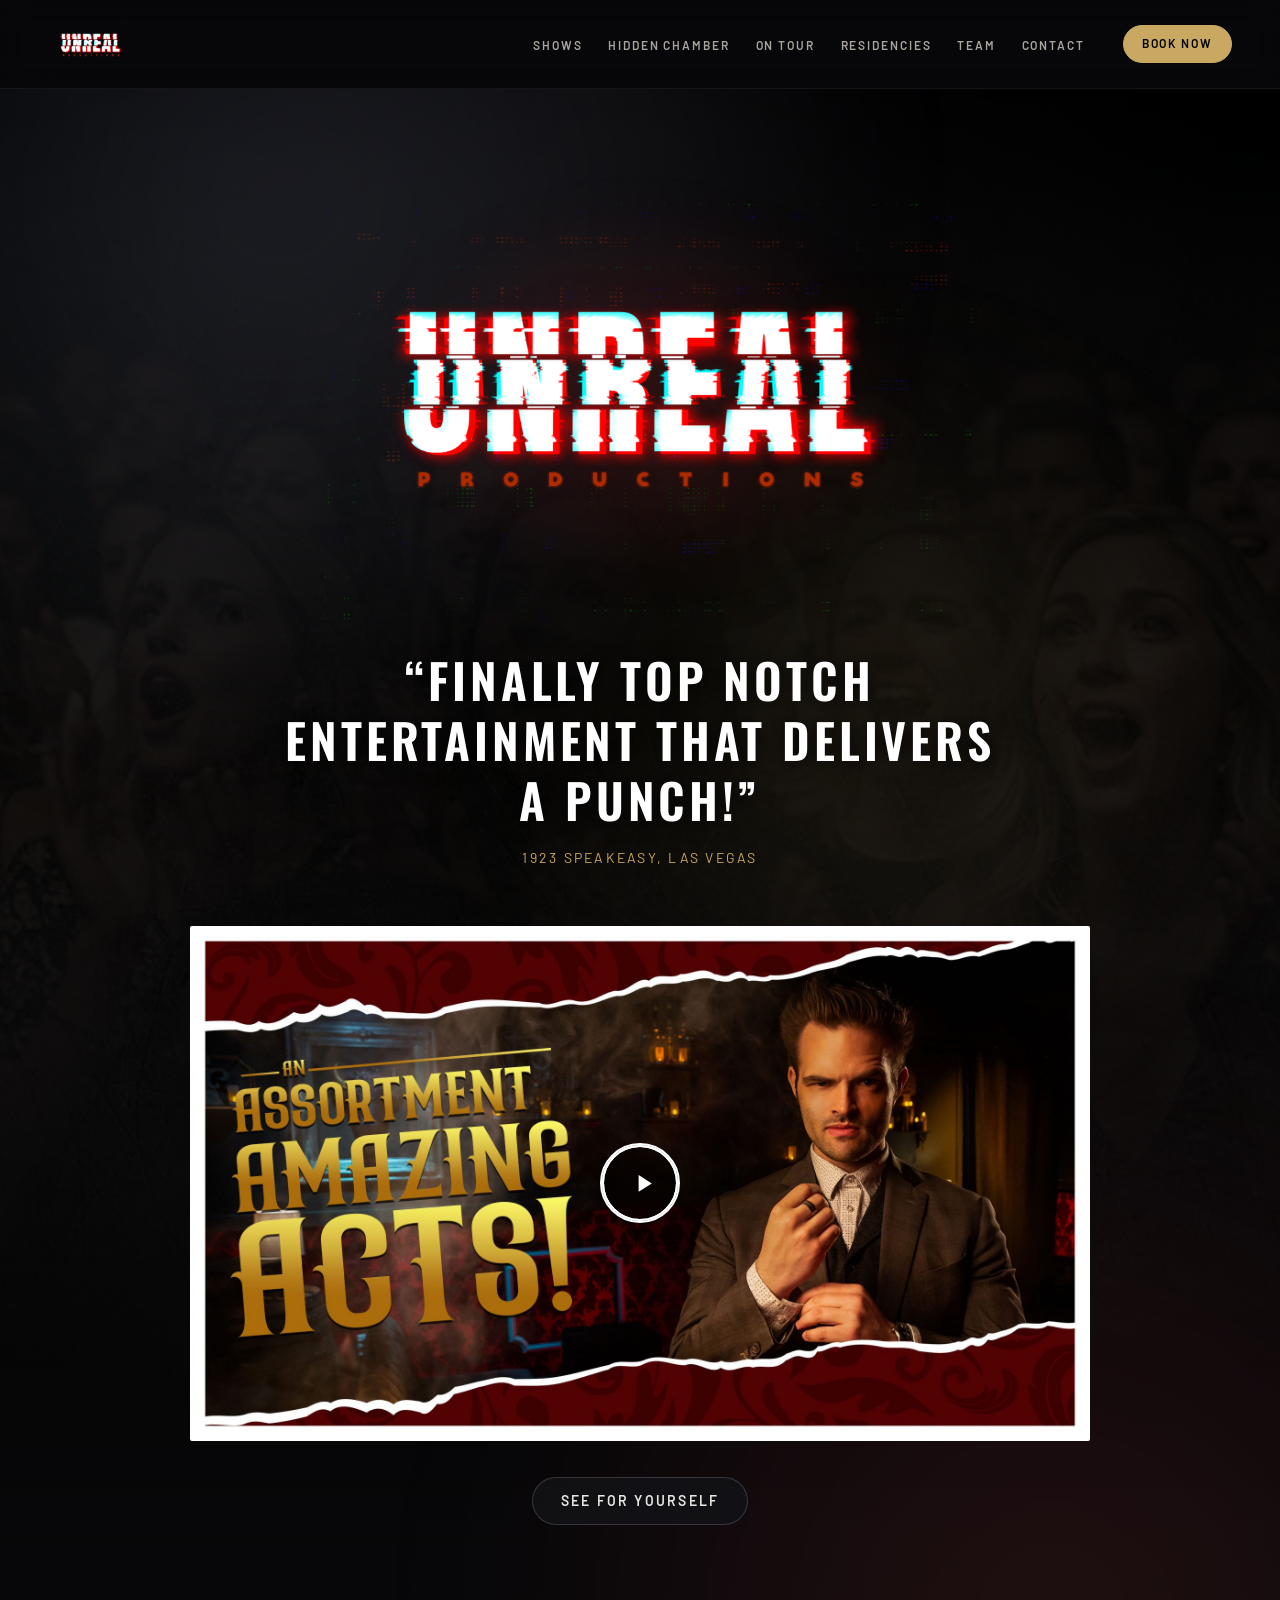
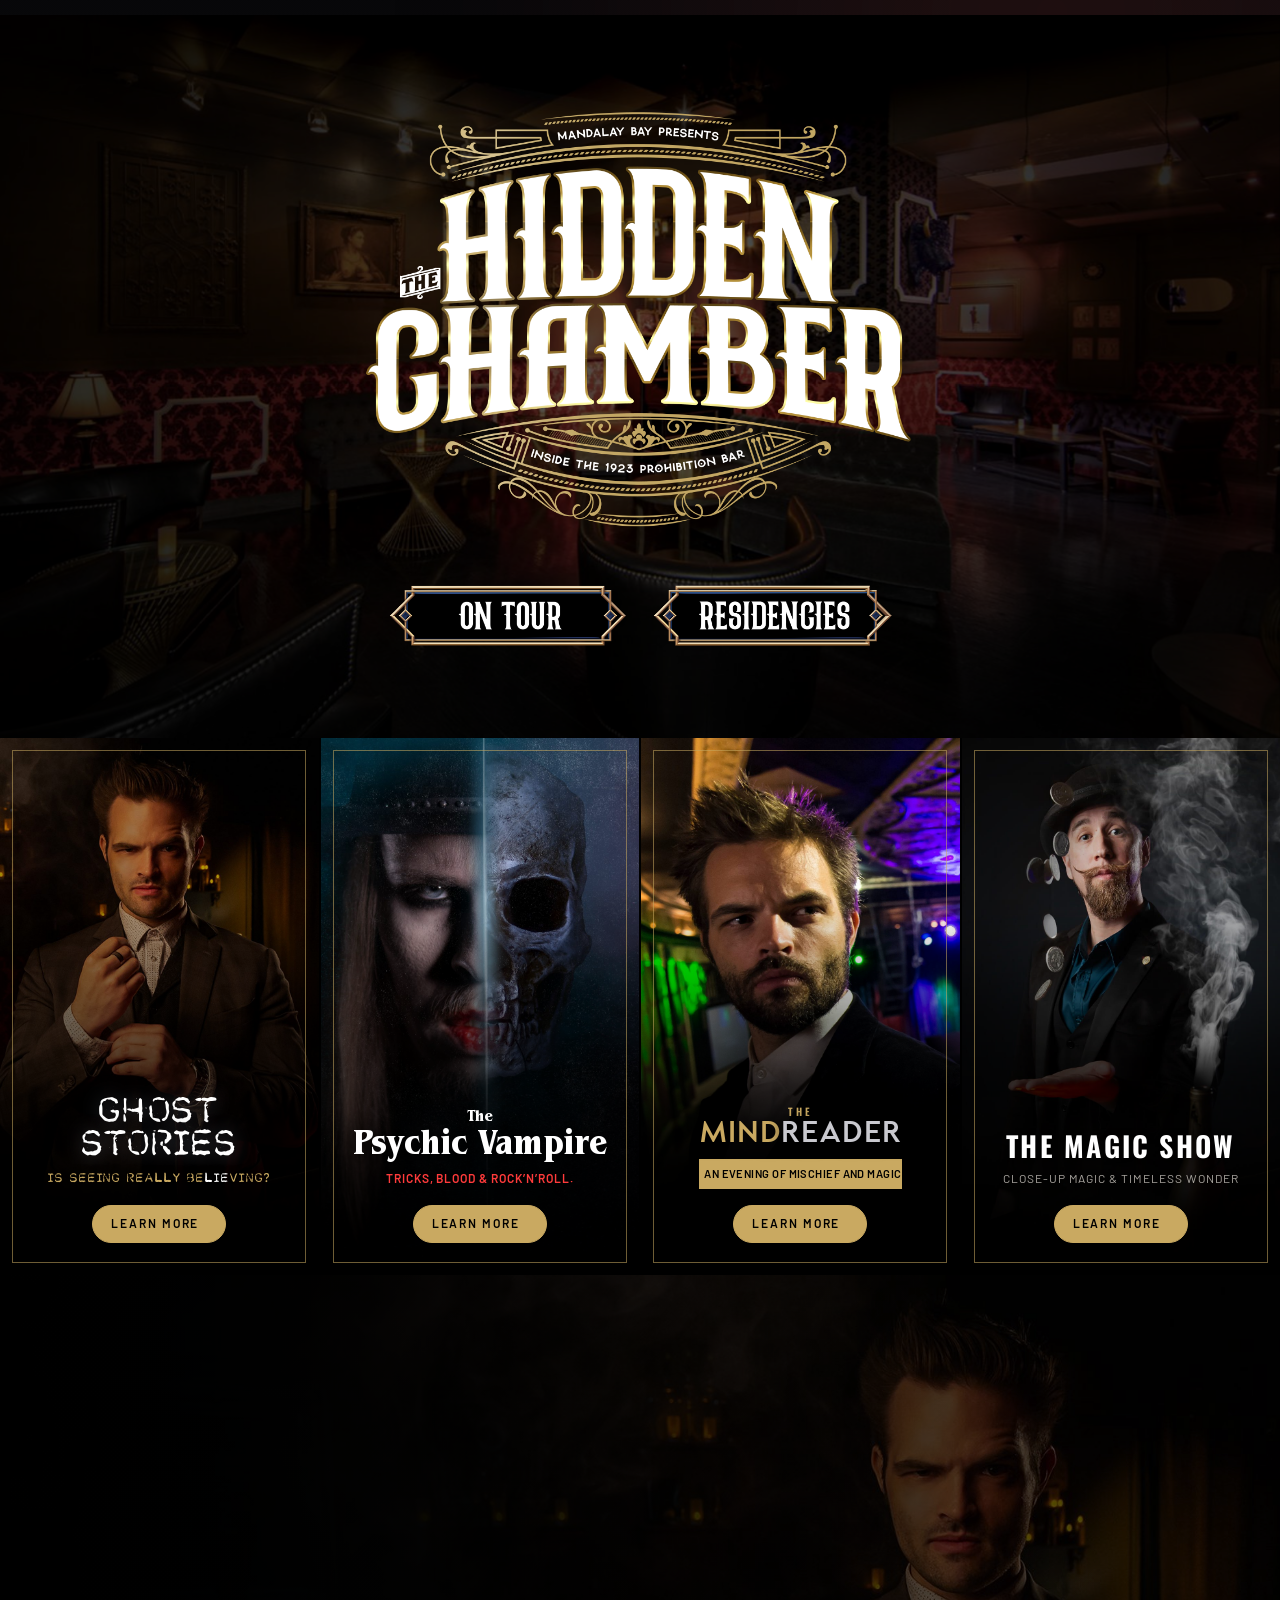
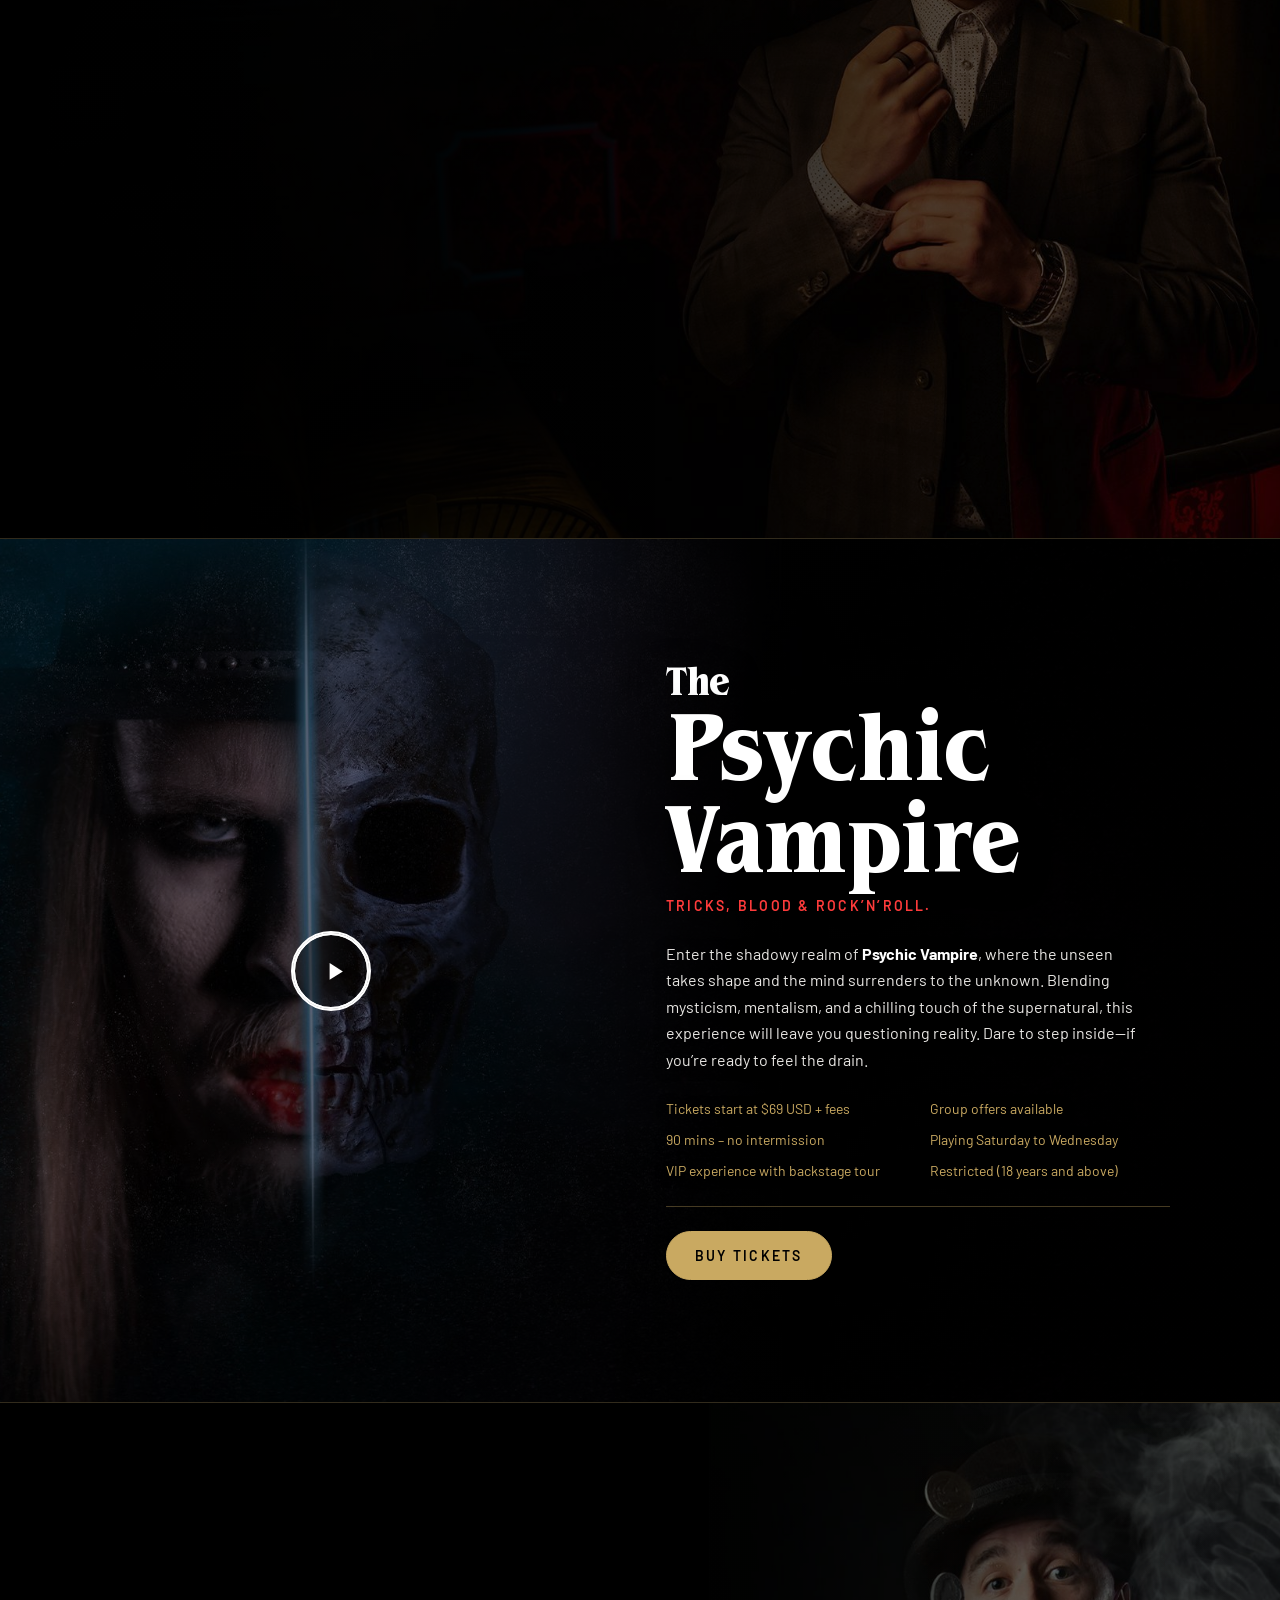
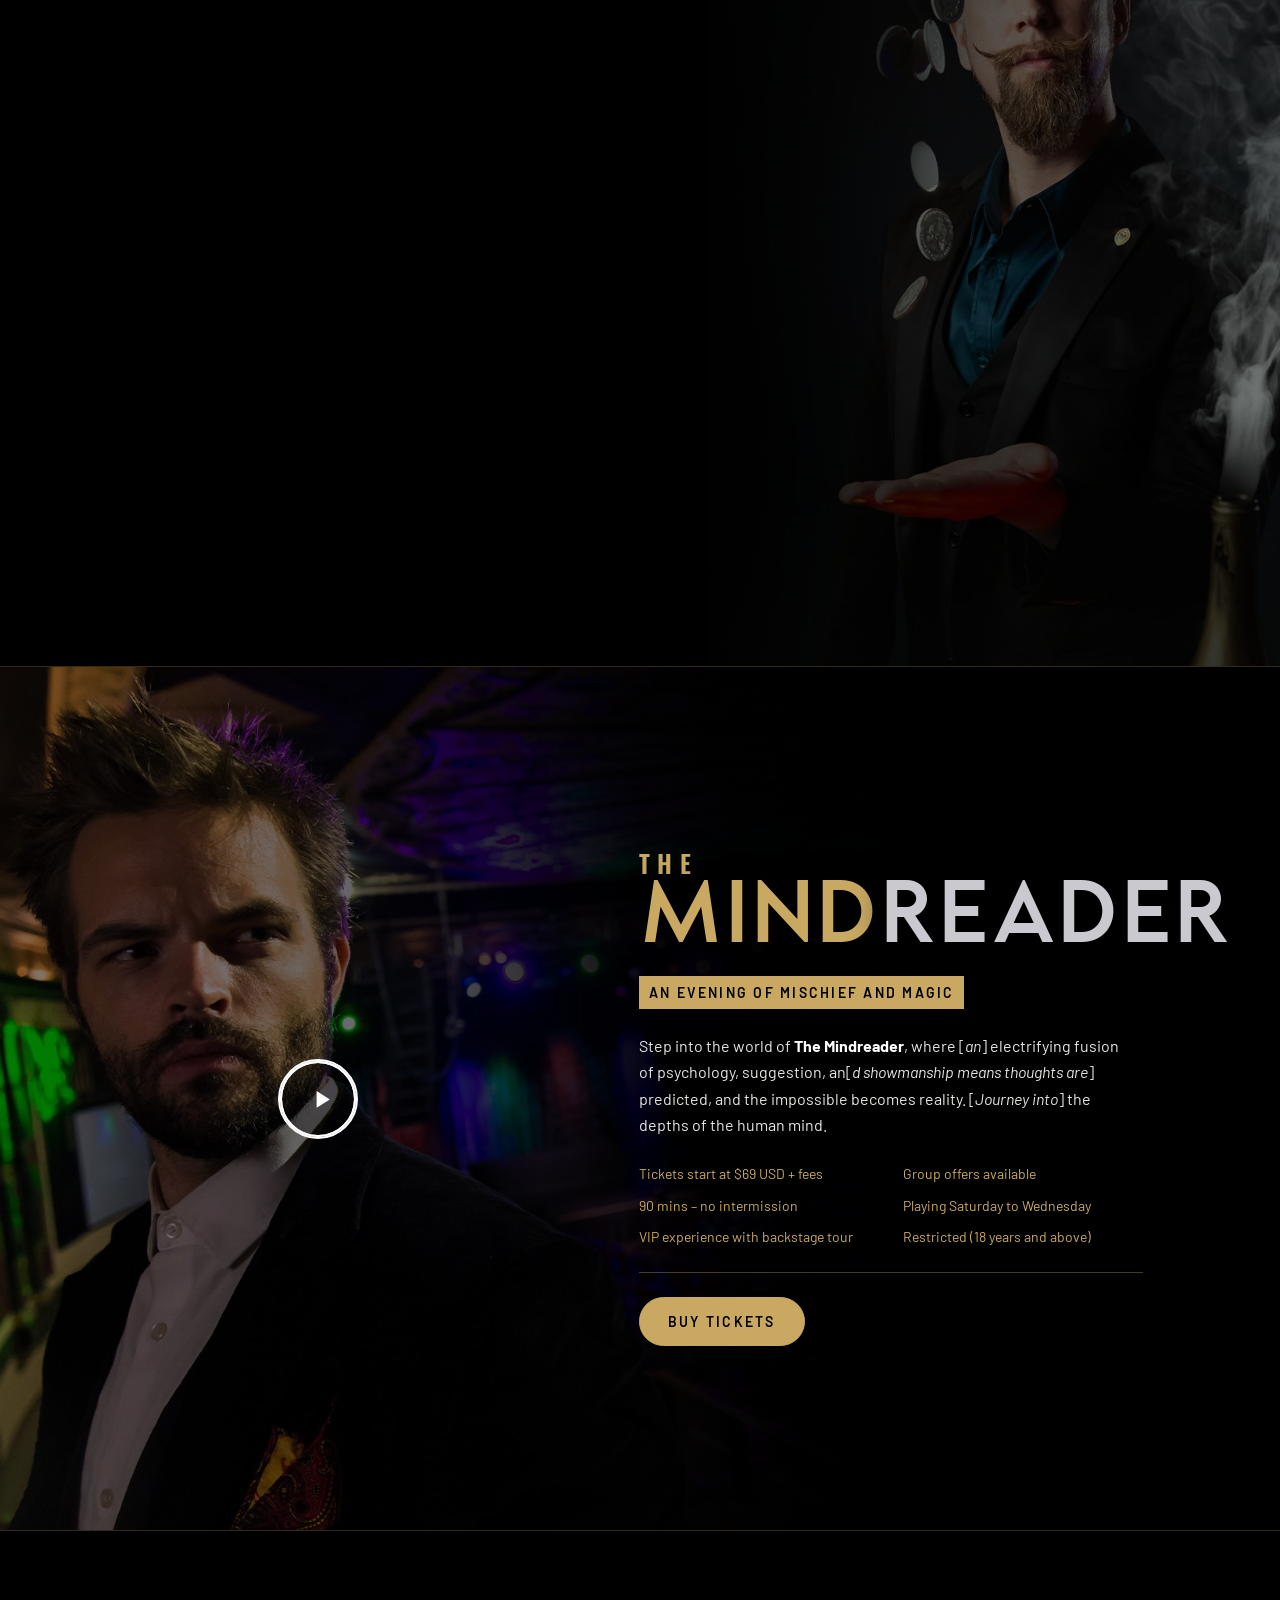
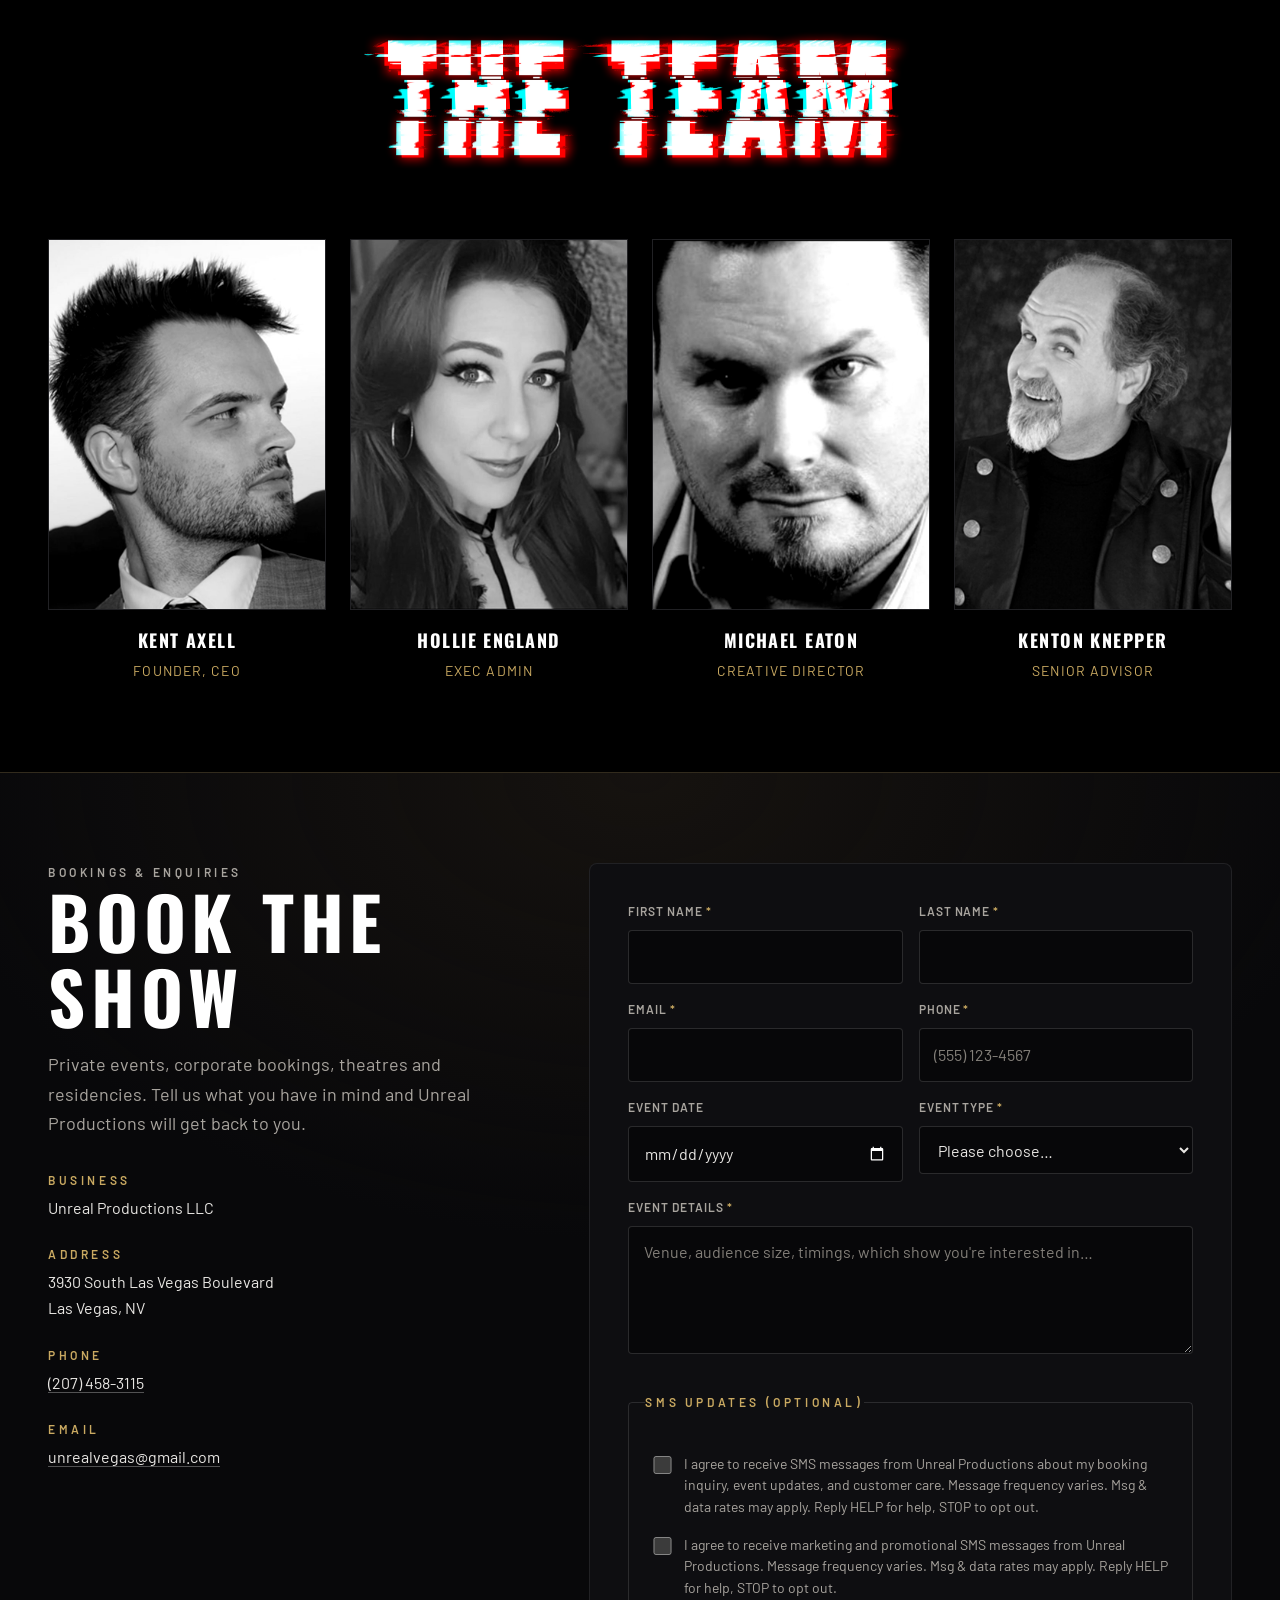
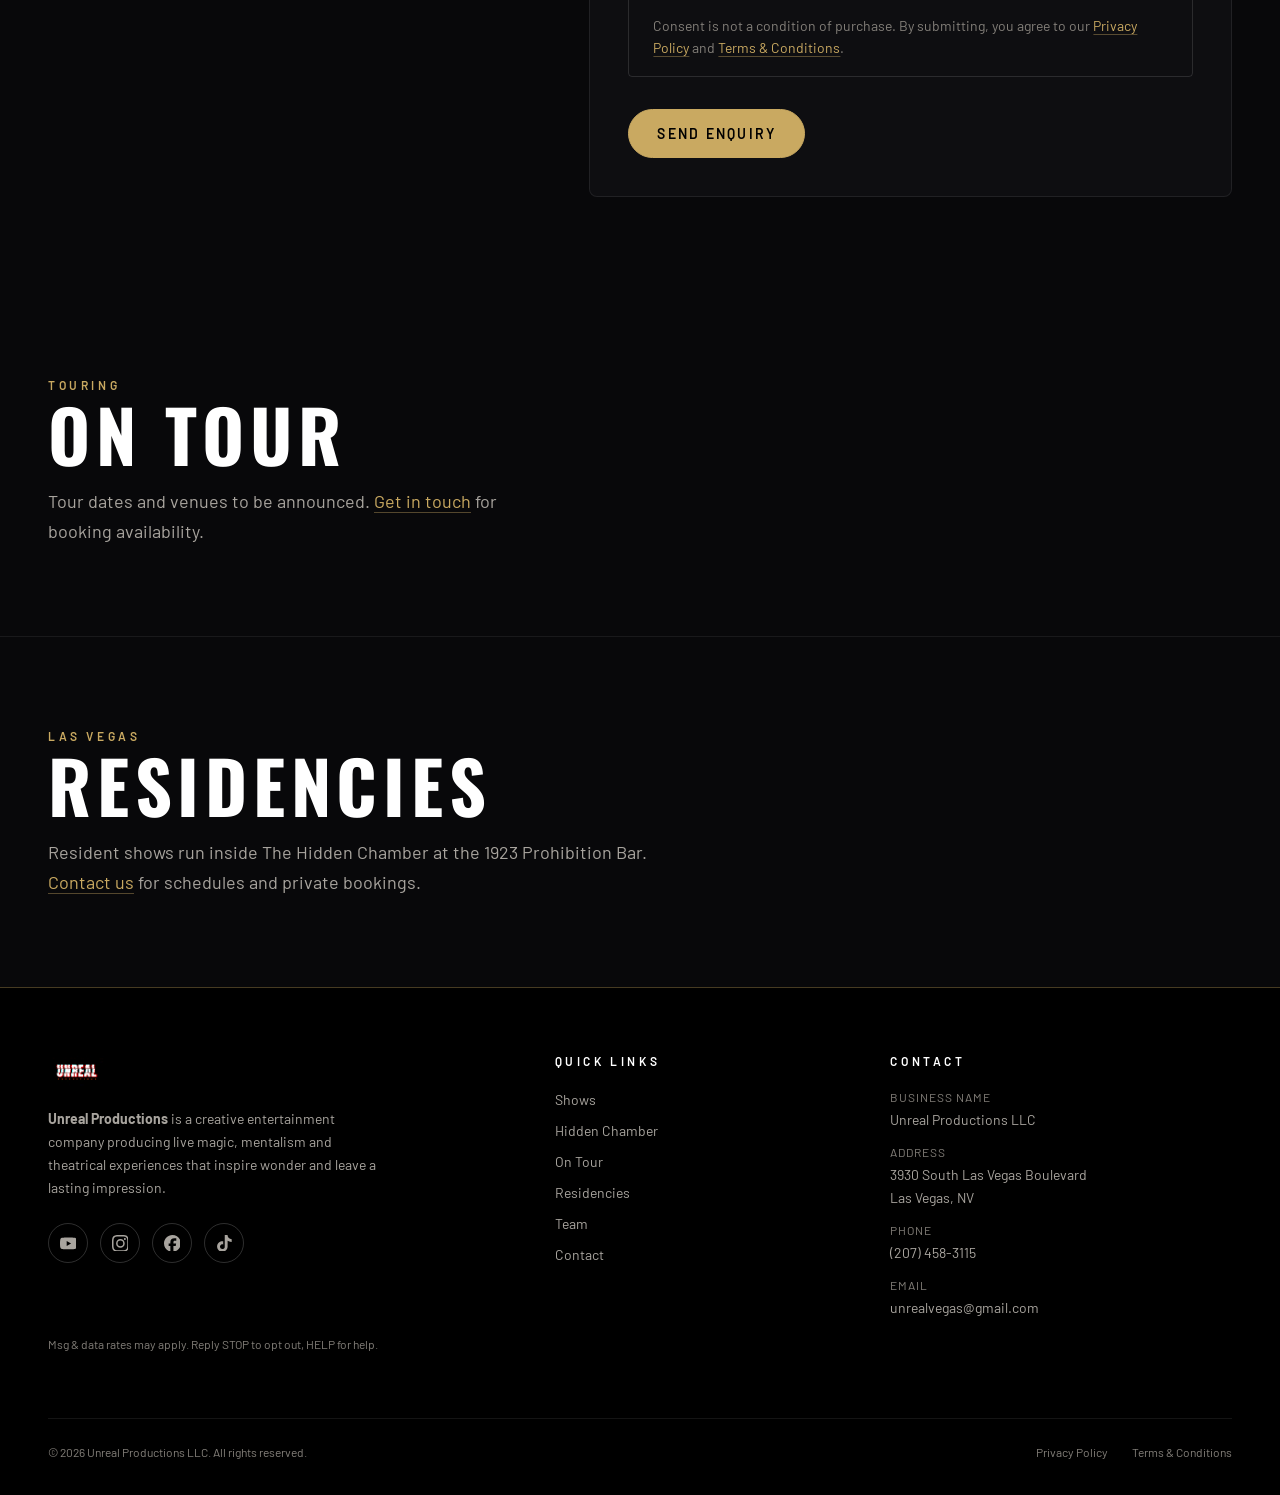
==== index.html @ 1e64fc1f "Unreal Productions website Static site (semantic HTML, CSS, vanilla JS) with a Netlify function that" ====
<!DOCTYPE html>
<html lang="en" class="js-reveal">
<head>
<meta charset="utf-8">
<meta name="viewport" content="width=device-width, initial-scale=1">

<title>Unreal Productions</title>
<meta name="description" content="Unreal Productions presents Ghost Stories, The Psychic Vampire, The Mindreader and The Magic Show — live inside The Hidden Chamber at the 1923 Prohibition Bar, Las Vegas.">
<link rel="canonical" href="https://www.unrealproductions.co/">

<!-- Open Graph / social -->
<meta property="og:type" content="website">
<meta property="og:site_name" content="Unreal Productions">
<meta property="og:title" content="Unreal Productions">
<meta property="og:description" content="We produce live magic and mentalism experiences that audiences remember. Explore our shows, our performers, and how to book.">
<meta property="og:image" content="https://www.unrealproductions.co/assets/images/og-card.jpg">
<meta property="og:image:type" content="image/jpeg">
<meta property="og:image:width" content="1200">
<meta property="og:image:height" content="630">
<meta property="og:image:alt" content="Unreal Productions circular logo">
<meta property="og:url" content="https://www.unrealproductions.co/">
<meta name="twitter:card" content="summary_large_image">
<meta name="twitter:title" content="Unreal Productions">
<meta name="twitter:description" content="We produce live magic and mentalism experiences that audiences remember. Explore our shows, our performers, and how to book.">
<meta name="twitter:image" content="https://www.unrealproductions.co/assets/images/og-card.jpg">
<meta name="twitter:image:alt" content="Unreal Productions circular logo">

<meta name="theme-color" content="#08080a">

<link rel="icon" href="assets/images/favicon.ico" sizes="any">
<link rel="icon" href="assets/images/favicon-32.png" type="image/png" sizes="32x32">
<link rel="icon" href="assets/images/favicon-192.png" type="image/png" sizes="192x192">
<link rel="apple-touch-icon" href="assets/images/apple-touch-icon.png">

<!-- Fonts -->
<link rel="preconnect" href="https://fonts.googleapis.com">
<link rel="preconnect" href="https://fonts.gstatic.com" crossorigin>
<link rel="stylesheet" href="https://fonts.googleapis.com/css2?family=Oswald:wght@400;500;600;700&family=Playfair+Display:ital,wght@0,400;0,700;0,900;1,400&family=Barlow:wght@400;500;600&display=swap">

<link rel="preload" href="assets/fonts/enigma.woff2" as="font" type="font/woff2" crossorigin>
<link rel="preload" href="assets/fonts/benguiat-bold-condensed.woff2" as="font" type="font/woff2" crossorigin>
<link rel="preload" href="assets/fonts/cloudsters.woff2" as="font" type="font/woff2" crossorigin>

<link rel="stylesheet" href="css/tokens.css">
<link rel="stylesheet" href="css/base.css">
<link rel="stylesheet" href="css/layout.css">
<link rel="stylesheet" href="css/animations.css">

<!-- Local business structured data. Keep in sync with js/config.js. -->
<script type="application/ld+json">
{
  "@context": "https://schema.org",
  "@type": "EntertainmentBusiness",
  "name": "Unreal Productions",
  "legalName": "Unreal Productions LLC",
  "url": "https://www.unrealproductions.co/",
  "telephone": "+12074583115",
  "email": "unrealvegas@gmail.com",
  "address": {
    "@type": "PostalAddress",
    "streetAddress": "3930 South Las Vegas Boulevard",
    "addressLocality": "Las Vegas",
    "addressRegion": "NV",
    "addressCountry": "US"
  }
}
</script>
</head>

<body>
<a class="skip-link" href="#main">Skip to content</a>

<!-- ======================================================================
     Header
     ====================================================================== -->
<header class="site-header" id="top">
  <div class="container site-header__inner">
    <a class="site-header__brand" href="#top" aria-label="Unreal Productions — home">
      <img src="assets/images/unreal-logo.png"
           alt="Unreal Productions"
           width="2000" height="1333" fetchpriority="high">
    </a>

    <nav class="nav" id="primary-nav" aria-label="Primary">
      <ul class="nav__list">
        <li><a class="nav__link" href="#shows">Shows</a></li>
        <li><a class="nav__link" href="#hidden-chamber">Hidden Chamber</a></li>
        <li><a class="nav__link" href="#on-tour">On Tour</a></li>
        <li><a class="nav__link" href="#residencies">Residencies</a></li>
        <li><a class="nav__link" href="#team">Team</a></li>
        <li><a class="nav__link" href="#contact">Contact</a></li>
        <li class="nav__cta"><a class="btn btn--gold btn--sm" href="#contact">Book Now</a></li>
      </ul>
    </nav>

    <button class="nav-toggle" type="button"
            aria-expanded="false" aria-controls="primary-nav"
            aria-label="Open menu">
      <span class="nav-toggle__bar" aria-hidden="true"></span>
      <span class="nav-toggle__bar" aria-hidden="true"></span>
      <span class="nav-toggle__bar" aria-hidden="true"></span>
    </button>
  </div>
</header>

<main id="main">

  <!-- ====================================================================
       1. Hero
       ==================================================================== -->
  <section class="hero" aria-labelledby="hero-title">
    <img class="hero__bg parallax" data-parallax="0.18"
         src="assets/images/hero-bg.jpg" alt=""
         width="1920" height="1080" fetchpriority="high">

    <!-- Drifting smoke. Decorative; removed under prefers-reduced-motion. -->
    <div class="smoke" aria-hidden="true">
      <span class="smoke__layer smoke__layer--1"></span>
      <span class="smoke__layer smoke__layer--2"></span>
      <span class="smoke__layer smoke__layer--3"></span>
    </div>

    <div class="container hero__inner">
      <h1 id="hero-title" class="hero__logo-wrap">
        <span class="hero__logo-glow" aria-hidden="true"></span>
        <img class="hero__logo"
             src="assets/images/unreal-logo.png"
             alt="Unreal Productions"
             width="2000" height="1333" fetchpriority="high">
      </h1>

      <p class="hero__tagline">&ldquo;Finally top notch entertainment that delivers a punch!&rdquo;</p>
      <p class="hero__subline">1923 Speakeasy, Las Vegas</p>

      <div class="hero__media">
        <div class="torn-frame">
          <div class="torn-frame__inner">
            <img src="assets/images/hero-video-thumbnail.jpg"
                 alt="An assortment of amazing acts — show reel"
                 width="1920" height="1080" loading="lazy" decoding="async">
            <button class="play-btn play-btn--overlay" type="button"
                    data-video="TODO_YOUTUBE_ID"
                    data-video-title="Unreal Productions — An Assortment of Amazing Acts">
              <span class="play-btn__ring" aria-hidden="true"></span>
              <span class="play-btn__ring play-btn__ring--delay" aria-hidden="true"></span>
              <svg viewBox="0 0 24 24" aria-hidden="true"><path d="M8 5v14l11-7z"/></svg>
              <span class="sr-only">Play the show reel: An Assortment of Amazing Acts</span>
            </button>
          </div>
        </div>
      </div>

      <div class="hero__cta">
        <a class="btn btn--ghost" href="#shows">See For Yourself</a>
      </div>
    </div>
  </section>

  <!-- ====================================================================
       2. The Hidden Chamber
       ==================================================================== -->
  <section class="chamber" id="hidden-chamber" aria-labelledby="chamber-title">
    <img class="chamber__bg parallax" data-parallax="0.12"
         src="assets/images/hidden-chamber-venue.jpg" alt=""
         width="1920" height="1080" loading="lazy" decoding="async">

    <div class="container chamber__inner">
      <h2 id="chamber-title" class="chamber__logo-wrap" data-reveal="scale">
        <img class="chamber__logo"
             src="assets/images/hidden-chamber-logo.png"
             alt="Mandalay Bay presents The Hidden Chamber — inside the 1923 Prohibition Bar"
             width="996" height="768" loading="lazy" decoding="async">
        <span class="chamber__shine" aria-hidden="true"><span class="chamber__shine-band"></span></span>
      </h2>

      <div class="chamber__actions" data-reveal>
        <a class="deco-btn" href="#on-tour">
          <img src="assets/images/btn-on-tour.png" alt="On Tour"
               width="900" height="241" loading="lazy" decoding="async">
        </a>
        <a class="deco-btn" href="#residencies">
          <img src="assets/images/btn-residencies.png" alt="Residencies"
               width="900" height="241" loading="lazy" decoding="async">
        </a>
      </div>
    </div>
  </section>

  <!-- ====================================================================
       3. Show grid
       ==================================================================== -->
  <section id="shows" aria-labelledby="shows-title">
    <h2 id="shows-title" class="sr-only">Our shows</h2>

    <!-- Cards loop leftward forever. main.js clones the row into a second
         aria-hidden copy and adds .is-looping, so the seam is invisible.
         Without JS the row simply stays put and scrolls horizontally. -->
    <div class="show-marquee">
      <div class="show-marquee__track" id="show-track">

      <article class="show-card">
        <span class="show-card__frame" aria-hidden="true"></span>
        <span class="show-card__shine" aria-hidden="true"></span>
        <img class="show-card__img" src="assets/images/ghost-stories-card.jpg"
             alt="Performer in a dimly lit speakeasy — Ghost Stories"
             width="1080" height="1652" loading="lazy" decoding="async">
        <h3 class="show-card__title show-card__title--ghost">
          <span>Ghost</span><span>Stories</span>
        </h3>
        <p class="show-card__sub show-card__sub--enigma">Is seeing really be<span class="lie">lie</span>ving?</p>
        <a class="btn btn--gold btn--sm show-card__cta" href="#ghost-stories">
          Learn More<span class="sr-only"> about Ghost Stories</span>
        </a>
      </article>

      <article class="show-card">
        <span class="show-card__frame" aria-hidden="true"></span>
        <span class="show-card__shine" aria-hidden="true"></span>
        <img class="show-card__img" src="assets/images/psychic-vampire-card.jpg"
             alt="Half-face, half-skull portrait — The Psychic Vampire"
             width="1100" height="1570" loading="lazy" decoding="async">
        <h3 class="show-card__title show-card__title--vampire">
          <span class="sm">The</span>Psychic Vampire
        </h3>
        <p class="show-card__sub show-card__sub--red">Tricks, blood &amp; rock&rsquo;n&rsquo;roll.</p>
        <a class="btn btn--gold btn--sm show-card__cta" href="#psychic-vampire">
          Learn More<span class="sr-only"> about The Psychic Vampire</span>
        </a>
      </article>

      <article class="show-card">
        <span class="show-card__frame" aria-hidden="true"></span>
        <span class="show-card__shine" aria-hidden="true"></span>
        <img class="show-card__img" src="assets/images/mindreader-card.jpg"
             alt="Performer under neon stage lighting — The Mindreader"
             width="1100" height="1570" loading="lazy" decoding="async">
        <!-- Title and bar share a shrink-to-fit wrapper so the gold bar can
             be exactly as wide as the title above it. -->
        <div class="show-card__titleblock">
          <h3 class="show-card__title show-card__title--mind">
            <span class="show-card__title-the">The</span><span
            class="mind-a">Mind</span><span class="mind-b">Reader</span>
          </h3>
          <p class="show-card__sub show-card__sub--bar">An evening of mischief and magic</p>
        </div>
        <a class="btn btn--gold btn--sm show-card__cta" href="#mindreader">
          Learn More<span class="sr-only"> about The Mindreader</span>
        </a>
      </article>

      <article class="show-card">
        <span class="show-card__frame" aria-hidden="true"></span>
        <span class="show-card__shine" aria-hidden="true"></span>
        <img class="show-card__img" src="assets/images/magic-show-card.jpg"
             alt="Magician with floating coins and smoke — The Magic Show"
             width="1080" height="1652" loading="lazy" decoding="async">
        <h3 class="show-card__title show-card__title--magic">The Magic Show</h3>
        <p class="show-card__sub"><!-- TODO: replace copy -->Close-up magic &amp; timeless wonder</p>
        <a class="btn btn--gold btn--sm show-card__cta" href="#magic-show">
          Learn More<span class="sr-only"> about The Magic Show</span>
        </a>
      </article>

      </div>
    </div>
  </section>

  <!-- ====================================================================
       4a. Ghost Stories
       ==================================================================== -->
  <section class="feature" id="ghost-stories"
           style="--tint: var(--tint-ghost)" aria-labelledby="ghost-title">
    <picture>
      <!-- Mobile gets the portrait carousel image; the landscape
           section background crops the performer badly at phone width. -->
      <source media="(max-width: 860px)"
              srcset="assets/images/ghost-stories-card.jpg"
              width="1080" height="1652">
      <img class="feature__bg"
           src="assets/images/ghost-stories-bg.jpg" alt=""
           width="1920" height="1080" loading="lazy" decoding="async">
    </picture>

    <div class="container feature__grid">
      <div class="feature__body" data-reveal="left">
        <h2 id="ghost-title" class="feature__title feature__title--ghost">Ghost Stories</h2>
        <p class="feature__sub feature__sub--enigma">Is seeing really be<span class="lie">lie</span>ving?</p>

        <p class="feature__text">
          Dive into the chilling depths of <strong>Ghost Stories</strong>, where shadows loom
          and spirits stir. Within the eerie ambiance of the 1923 Prohibition Bar, witness a
          spine-tingling fusion of dark tales, spectral illusions, and unearthly wonders.
          It&rsquo;s more than a show; it&rsquo;s a descent into the supernatural.
        </p>

        <!-- TODO: review — pricing, running time and schedule read from the
             reference screenshot. Confirm before publishing. -->
        <ul class="feature__details">
          <li>Tickets start at $69 USD + fees</li>
          <li>90 mins &ndash; no intermission</li>
          <li>VIP experience with backstage tour</li>
          <li>Group offers available</li>
          <li>Playing Saturday to Wednesday</li>
          <li>Restricted (18 years and above)</li>
        </ul>

        <div class="feature__cta feature__cta--end">
          <a class="btn btn--gold" href="#contact">Buy Tickets<span class="sr-only"> for Ghost Stories</span></a>
        </div>
      </div>

      <div class="feature__media" data-reveal="right">
        <button class="play-btn" type="button"
                data-video="TODO_YOUTUBE_ID"
                data-video-title="Ghost Stories — trailer">
          <span class="play-btn__ring" aria-hidden="true"></span>
          <span class="play-btn__ring play-btn__ring--delay" aria-hidden="true"></span>
          <svg viewBox="0 0 24 24" aria-hidden="true"><path d="M8 5v14l11-7z"/></svg>
          <span class="sr-only">Play the Ghost Stories trailer</span>
        </button>
      </div>
    </div>
  </section>

  <!-- ====================================================================
       4b. The Psychic Vampire
       ==================================================================== -->
  <section class="feature feature--right" id="psychic-vampire"
           style="--tint: var(--tint-vampire)" aria-labelledby="vampire-title">
    <picture>
      <!-- Mobile gets the portrait carousel image; the landscape
           section background crops the performer badly at phone width. -->
      <source media="(max-width: 860px)"
              srcset="assets/images/psychic-vampire-card.jpg"
              width="1100" height="1570">
      <img class="feature__bg"
           src="assets/images/psychic-vampire-bg.jpg" alt=""
           width="1920" height="1105" loading="lazy" decoding="async">
    </picture>

    <div class="container feature__grid">
      <div class="feature__body" data-reveal="right">
        <h2 id="vampire-title" class="feature__title feature__title--vampire">
          <span class="sm">The</span>Psychic Vampire
        </h2>
        <p class="feature__sub feature__sub--red">Tricks, blood &amp; rock&rsquo;n&rsquo;roll.</p>

        <p class="feature__text">
          Enter the shadowy realm of <strong>Psychic Vampire</strong>, where the unseen takes
          shape and the mind surrenders to the unknown. Blending mysticism, mentalism, and a
          chilling touch of the supernatural, this experience will leave you questioning
          reality. Dare to step inside&mdash;if you&rsquo;re ready to feel the drain.
        </p>

        <!-- TODO: review -->
        <ul class="feature__details">
          <li>Tickets start at $69 USD + fees</li>
          <li>90 mins &ndash; no intermission</li>
          <li>VIP experience with backstage tour</li>
          <li>Group offers available</li>
          <li>Playing Saturday to Wednesday</li>
          <li>Restricted (18 years and above)</li>
        </ul>

        <div class="feature__cta">
          <a class="btn btn--gold" href="#contact">Buy Tickets<span class="sr-only"> for The Psychic Vampire</span></a>
        </div>
      </div>

      <div class="feature__media" data-reveal="left">
        <button class="play-btn" type="button"
                data-video="TODO_YOUTUBE_ID"
                data-video-title="The Psychic Vampire — trailer">
          <span class="play-btn__ring" aria-hidden="true"></span>
          <span class="play-btn__ring play-btn__ring--delay" aria-hidden="true"></span>
          <svg viewBox="0 0 24 24" aria-hidden="true"><path d="M8 5v14l11-7z"/></svg>
          <span class="sr-only">Play The Psychic Vampire trailer</span>
        </button>
      </div>
    </div>
  </section>

  <!-- ====================================================================
       4c. The Magic Show
       ==================================================================== -->
  <section class="feature" id="magic-show"
           style="--tint: var(--tint-magic)" aria-labelledby="magic-title">
    <picture>
      <!-- Mobile gets the portrait carousel image; the landscape
           section background crops the performer badly at phone width. -->
      <source media="(max-width: 860px)"
              srcset="assets/images/magic-show-card.jpg"
              width="1080" height="1652">
      <img class="feature__bg"
           src="assets/images/magic-show-bg.jpg" alt=""
           width="1920" height="1105" loading="lazy" decoding="async">
    </picture>

    <div class="container feature__grid">
      <div class="feature__body" data-reveal="left">
        <h2 id="magic-title" class="feature__title">
          <span style="display:block;font-size:.34em;letter-spacing:.34em">The</span>
          <span style="display:block;font-size:.62em;letter-spacing:.22em">Magic</span>
          Show
        </h2>
        <!-- TODO: replace copy — subtitle was not legible in the reference -->
        <p class="feature__sub">Close-up magic &amp; timeless wonder</p>

        <!-- TODO: review — the left edge of this paragraph was cropped out of
             the reference screenshot. Bracketed text is reconstructed. -->
        <p class="feature__text">
          Step into <strong>The Magic Show</strong>, where Dream Upright delivers a
          [<em>sense of won</em>]der. This family-friendly speakeasy experience
          [<em>blends</em>] close-up magic, charm, and timeless
          [<em>sleight of hand</em>]. It&rsquo;s more than magic; it&rsquo;s an
          unforgettable evening of [<em>wonder</em>].
        </p>

        <!-- TODO: review -->
        <ul class="feature__details">
          <li>Tickets start at $69 USD + fees</li>
          <li>90 mins &ndash; no intermission</li>
          <li>All ages welcome</li>
          <li>Group offers available</li>
          <li>Playing Saturday to Wednesday</li>
          <li>VIP experience with backstage tour</li>
        </ul>

        <div class="feature__cta feature__cta--end">
          <a class="btn btn--gold" href="#contact">Buy Tickets<span class="sr-only"> for The Magic Show</span></a>
        </div>
      </div>

      <div class="feature__media" data-reveal="right">
        <button class="play-btn" type="button"
                data-video="TODO_YOUTUBE_ID"
                data-video-title="The Magic Show — trailer">
          <span class="play-btn__ring" aria-hidden="true"></span>
          <span class="play-btn__ring play-btn__ring--delay" aria-hidden="true"></span>
          <svg viewBox="0 0 24 24" aria-hidden="true"><path d="M8 5v14l11-7z"/></svg>
          <span class="sr-only">Play The Magic Show trailer</span>
        </button>
      </div>
    </div>
  </section>

  <!-- ====================================================================
       4d. The Mindreader
       ==================================================================== -->
  <section class="feature feature--right" id="mindreader"
           style="--tint: var(--tint-mind)" aria-labelledby="mind-title">
    <picture>
      <!-- Mobile gets the portrait carousel image; the landscape
           section background crops the performer badly at phone width. -->
      <source media="(max-width: 860px)"
              srcset="assets/images/mindreader-card.jpg"
              width="1100" height="1570">
      <img class="feature__bg"
           src="assets/images/mindreader-bg.jpg" alt=""
           width="1920" height="1105" loading="lazy" decoding="async">
    </picture>

    <div class="container feature__grid">
      <div class="feature__body" data-reveal="right">
        <h2 id="mind-title" class="feature__title feature__title--mind">
          <span class="feature__title-the">The</span>
          <span class="mind-a">Mind</span><span class="mind-b">Reader</span>
        </h2>
        <p class="feature__sub feature__sub--bar">An evening of mischief and magic</p>

        <!-- TODO: review — the right edge of this paragraph was cropped out of
             the reference screenshot. Bracketed text is reconstructed. -->
        <p class="feature__text">
          Step into the world of <strong>The Mindreader</strong>, where [<em>an</em>]
          electrifying fusion of psychology, suggestion, an[<em>d showmanship means
          thoughts are</em>] predicted, and the impossible becomes reality.
          [<em>Journey into</em>] the depths of the human mind.
        </p>

        <!-- TODO: review -->
        <ul class="feature__details">
          <li>Tickets start at $69 USD + fees</li>
          <li>90 mins &ndash; no intermission</li>
          <li>VIP experience with backstage tour</li>
          <li>Group offers available</li>
          <li>Playing Saturday to Wednesday</li>
          <li>Restricted (18 years and above)</li>
        </ul>

        <div class="feature__cta">
          <a class="btn btn--gold" href="#contact">Buy Tickets<span class="sr-only"> for The Mindreader</span></a>
        </div>
      </div>

      <div class="feature__media" data-reveal="left">
        <button class="play-btn" type="button"
                data-video="TODO_YOUTUBE_ID"
                data-video-title="The Mindreader — trailer">
          <span class="play-btn__ring" aria-hidden="true"></span>
          <span class="play-btn__ring play-btn__ring--delay" aria-hidden="true"></span>
          <svg viewBox="0 0 24 24" aria-hidden="true"><path d="M8 5v14l11-7z"/></svg>
          <span class="sr-only">Play The Mindreader trailer</span>
        </button>
      </div>
    </div>
  </section>


  <!-- ====================================================================
       5. The Team
       ==================================================================== -->
  <section class="section team" id="team" aria-labelledby="team-title">
    <div class="container">
      <h2 id="team-title" data-reveal>
        <img class="team__logo" src="assets/images/the-team-logo.png"
             alt="The Team" width="1800" height="522" loading="lazy" decoding="async">
      </h2>

      <div class="team__grid">
        <article class="team-card" data-reveal="scale" style="--reveal-i:0">
          <div class="team-card__media">
            <img class="team-card__img" src="assets/images/team-kent-axell.jpg"
                 alt="Kent Axell" width="900" height="966" loading="lazy" decoding="async">
          </div>
          <h3 class="team-card__name">Kent Axell</h3>
          <p class="team-card__role">Founder, CEO</p>
        </article>

        <article class="team-card" data-reveal="scale" style="--reveal-i:1">
          <div class="team-card__media">
            <img class="team-card__img" src="assets/images/team-hollie-england.jpg"
                 alt="Hollie England" width="900" height="966" loading="lazy" decoding="async">
          </div>
          <h3 class="team-card__name">Hollie England</h3>
          <p class="team-card__role">Exec Admin</p>
        </article>

        <article class="team-card" data-reveal="scale" style="--reveal-i:2">
          <div class="team-card__media">
            <img class="team-card__img" src="assets/images/team-michael-eaton.jpg"
                 alt="Michael Eaton" width="900" height="966" loading="lazy" decoding="async">
          </div>
          <h3 class="team-card__name">Michael Eaton</h3>
          <p class="team-card__role">Creative Director</p>
        </article>

        <article class="team-card" data-reveal="scale" style="--reveal-i:3">
          <div class="team-card__media">
            <img class="team-card__img" src="assets/images/team-kenton-knepper.jpg"
                 alt="Kenton Knepper" width="900" height="966" loading="lazy" decoding="async">
          </div>
          <h3 class="team-card__name">Kenton Knepper</h3>
          <p class="team-card__role">Senior Advisor</p>
        </article>
      </div>
    </div>
  </section>

  <!-- ====================================================================
       6. Contact / booking
       ==================================================================== -->
  <section class="section contact" id="contact" aria-labelledby="contact-title">
    <div class="container contact__grid">

      <div class="contact__aside" data-reveal="left">
        <p class="eyebrow">Bookings &amp; enquiries</p>
        <h2 id="contact-title" class="section-title">Book The Show</h2>
        <p class="lede" style="margin-top:var(--sp-4)">
          <!-- TODO: replace copy -->
          Private events, corporate bookings, theatres and residencies. Tell us what you have
          in mind and <span data-biz="name">Unreal Productions</span> will get back to you.
        </p>

        <dl class="contact__details">
          <div>
            <dt>Business</dt>
            <dd data-biz="legal-name">Unreal Productions LLC</dd>
          </div>
          <div>
            <dt>Address</dt>
            <dd>
              <address style="font-style:normal">
                <span data-biz="street">3930 South Las Vegas Boulevard</span><br>
                <span data-biz="city-state">Las Vegas, NV</span>
              </address>
            </dd>
          </div>
          <div>
            <dt>Phone</dt>
            <dd><a data-biz-href="tel" href="tel:+12074583115"><span data-biz="phone">(207) 458-3115</span></a></dd>
          </div>
          <div>
            <dt>Email</dt>
            <dd><a data-biz-href="email" href="mailto:unrealvegas@gmail.com"><span data-biz="email">unrealvegas@gmail.com</span></a></dd>
          </div>
        </dl>
      </div>

      <!-- ---- Booking form ---- -->
      <div data-reveal="right">
        <form class="form" id="booking-form" novalidate
              aria-describedby="form-intro">
          <p id="form-intro" class="sr-only">
            All fields marked required must be completed. SMS consent is optional.
          </p>

          <!-- Validation summary, focused when submit fails -->
          <div class="form__errors" id="form-errors" tabindex="-1" role="alert">
            <strong>Please correct the following:</strong>
            <ul></ul>
          </div>

          <div class="form__row">
            <div class="field">
              <label class="field__label" for="firstName">First name <span class="req" aria-hidden="true">*</span></label>
              <input class="field__input" type="text" id="firstName" name="firstName"
                     autocomplete="given-name" required
                     aria-describedby="firstName-error">
              <p class="field__error" id="firstName-error"></p>
            </div>
            <div class="field">
              <label class="field__label" for="lastName">Last name <span class="req" aria-hidden="true">*</span></label>
              <input class="field__input" type="text" id="lastName" name="lastName"
                     autocomplete="family-name" required
                     aria-describedby="lastName-error">
              <p class="field__error" id="lastName-error"></p>
            </div>
          </div>

          <div class="form__row">
            <div class="field">
              <label class="field__label" for="email">Email <span class="req" aria-hidden="true">*</span></label>
              <input class="field__input" type="email" id="email" name="email"
                     autocomplete="email" inputmode="email" required
                     aria-describedby="email-error">
              <p class="field__error" id="email-error"></p>
            </div>
            <div class="field">
              <label class="field__label" for="phone">Phone <span class="req" aria-hidden="true">*</span></label>
              <input class="field__input" type="tel" id="phone" name="phone"
                     autocomplete="tel" inputmode="tel" required
                     placeholder="(555) 123-4567"
                     aria-describedby="phone-error">
              <p class="field__error" id="phone-error"></p>
            </div>
          </div>

          <div class="form__row">
            <div class="field">
              <label class="field__label" for="eventDate">Event date</label>
              <input class="field__input" type="date" id="eventDate" name="eventDate"
                     aria-describedby="eventDate-error">
              <p class="field__error" id="eventDate-error"></p>
            </div>
            <div class="field">
              <label class="field__label" for="eventType">Event type <span class="req" aria-hidden="true">*</span></label>
              <select class="field__select" id="eventType" name="eventType" required
                      aria-describedby="eventType-error">
                <option value="">Please choose&hellip;</option>
                <option value="corporate">Corporate event</option>
                <option value="private">Private party</option>
                <option value="theatre">Theatre / venue</option>
                <option value="residency">Residency enquiry</option>
                <option value="festival">Festival</option>
                <option value="wedding">Wedding</option>
                <option value="other">Other</option>
              </select>
              <p class="field__error" id="eventType-error"></p>
            </div>
          </div>

          <div class="field">
            <label class="field__label" for="eventDetails">Event details <span class="req" aria-hidden="true">*</span></label>
            <textarea class="field__textarea" id="eventDetails" name="eventDetails" required
                      placeholder="Venue, audience size, timings, which show you're interested in&hellip;"
                      aria-describedby="eventDetails-error"></textarea>
            <p class="field__error" id="eventDetails-error"></p>
          </div>

          <!-- ---- A2P 10DLC consent -------------------------------------
               Both boxes are OPTIONAL and UNCHECKED by default. The form
               submits successfully whether or not either is ticked.
               ------------------------------------------------------------ -->
          <fieldset class="consent">
            <legend class="consent__legend">SMS updates (optional)</legend>

            <label class="checkbox" for="smsTransactional">
              <input type="checkbox" id="smsTransactional" name="smsTransactional" value="true">
              <span>
                I agree to receive SMS messages from
                <span data-biz="name">Unreal Productions</span> about my booking inquiry,
                event updates, and customer care. Message frequency varies. Msg &amp; data
                rates may apply. Reply HELP for help, STOP to opt out.
              </span>
            </label>

            <label class="checkbox" for="smsMarketing">
              <input type="checkbox" id="smsMarketing" name="smsMarketing" value="true">
              <span>
                I agree to receive marketing and promotional SMS messages from
                <span data-biz="name">Unreal Productions</span>. Message frequency varies.
                Msg &amp; data rates may apply. Reply HELP for help, STOP to opt out.
              </span>
            </label>

            <p class="consent__note">
              Consent is not a condition of purchase. By submitting, you agree to our
              <a href="privacy-policy.html">Privacy Policy</a> and
              <a href="terms.html">Terms &amp; Conditions</a>.
            </p>
          </fieldset>

          <!-- Honeypot: hidden from users, catches naive bots. -->
          <div class="sr-only" aria-hidden="true">
            <label for="company">Company (leave blank)</label>
            <input type="text" id="company" name="company" tabindex="-1" autocomplete="off">
          </div>

          <div class="form__actions">
            <button class="btn btn--gold" type="submit" id="booking-submit">Send Enquiry</button>
          </div>

          <p class="form__status" id="form-status" role="status" aria-live="polite"></p>
        </form>
      </div>

    </div>
  </section>

  <!-- Placeholder anchors so the On Tour / Residencies nav links resolve. -->
  <section class="section" id="on-tour" aria-labelledby="on-tour-title">
    <div class="container" data-reveal>
      <p class="eyebrow">Touring</p>
      <h2 id="on-tour-title" class="section-title">On Tour</h2>
      <!-- TODO: replace copy — no tour dates were legible in the reference -->
      <p class="lede" style="margin-top:var(--sp-4)">
        Tour dates and venues to be announced.
        <a href="#contact">Get in touch</a> for booking availability.
      </p>
    </div>
  </section>

  <section class="section" id="residencies" aria-labelledby="residencies-title"
           style="border-top:1px solid rgb(255 255 255 / .07)">
    <div class="container" data-reveal>
      <p class="eyebrow">Las Vegas</p>
      <h2 id="residencies-title" class="section-title">Residencies</h2>
      <!-- TODO: replace copy -->
      <p class="lede" style="margin-top:var(--sp-4)">
        Resident shows run inside The Hidden Chamber at the 1923 Prohibition Bar.
        <a href="#contact">Contact us</a> for schedules and private bookings.
      </p>
    </div>
  </section>

</main>

<!-- ======================================================================
     Footer
     ====================================================================== -->
<footer class="site-footer">
  <div class="container">
    <div class="footer__grid">

      <div class="footer__brand">
        <img src="assets/images/unreal-logo.png" alt="Unreal Productions"
             width="2000" height="1333" loading="lazy" decoding="async">
        <p class="footer__tagline">
          <!-- TODO: review -->
          <strong data-biz="name">Unreal Productions</strong> is a creative entertainment
          company producing live magic, mentalism and theatrical experiences that inspire
          wonder and leave a lasting impression.
        </p>

        <ul class="social">
          <li><a data-social="youtube" href="#" aria-label="Unreal Productions on YouTube" rel="noopener">
            <svg viewBox="0 0 24 24" aria-hidden="true" fill="currentColor"><path d="M23.498 6.186a3.016 3.016 0 0 0-2.122-2.136C19.505 3.545 12 3.545 12 3.545s-7.505 0-9.377.505A3.017 3.017 0 0 0 .502 6.186C0 8.07 0 12 0 12s0 3.93.502 5.814a3.016 3.016 0 0 0 2.122 2.136c1.871.505 9.376.505 9.376.505s7.505 0 9.377-.505a3.015 3.015 0 0 0 2.122-2.136C24 15.93 24 12 24 12s0-3.93-.502-5.814zM9.545 15.568V8.432L15.818 12l-6.273 3.568z"/></svg>
          </a></li>
          <li><a data-social="instagram" href="#" aria-label="Unreal Productions on Instagram" rel="noopener">
            <svg viewBox="0 0 24 24" aria-hidden="true" fill="currentColor"><path d="M12 2.163c3.204 0 3.584.012 4.85.07 3.252.148 4.771 1.691 4.919 4.919.058 1.265.069 1.645.069 4.849 0 3.205-.012 3.584-.069 4.849-.149 3.225-1.664 4.771-4.919 4.919-1.266.058-1.644.07-4.85.07-3.204 0-3.584-.012-4.849-.07-3.26-.149-4.771-1.699-4.919-4.92-.058-1.265-.07-1.644-.07-4.849 0-3.204.013-3.583.07-4.849.149-3.227 1.664-4.771 4.919-4.919 1.266-.057 1.645-.069 4.849-.069zM12 0C8.741 0 8.333.014 7.053.072 2.695.272.273 2.69.073 7.052.014 8.333 0 8.741 0 12c0 3.259.014 3.668.072 4.948.2 4.358 2.618 6.78 6.98 6.98C8.333 23.986 8.741 24 12 24c3.259 0 3.668-.014 4.948-.072 4.354-.2 6.782-2.618 6.979-6.98.059-1.28.073-1.689.073-4.948 0-3.259-.014-3.667-.072-4.947-.196-4.354-2.617-6.78-6.979-6.98C15.668.014 15.259 0 12 0zm0 5.838a6.162 6.162 0 1 0 0 12.324 6.162 6.162 0 0 0 0-12.324zM12 16a4 4 0 1 1 0-8 4 4 0 0 1 0 8zm6.406-11.845a1.44 1.44 0 1 0 0 2.881 1.44 1.44 0 0 0 0-2.881z"/></svg>
          </a></li>
          <li><a data-social="facebook" href="#" aria-label="Unreal Productions on Facebook" rel="noopener">
            <svg viewBox="0 0 24 24" aria-hidden="true" fill="currentColor"><path d="M9.101 23.691v-7.98H6.627v-3.667h2.474v-1.58c0-4.085 1.848-5.978 5.858-5.978.401 0 .955.042 1.468.103a8.68 8.68 0 0 1 1.141.195v3.325a8.623 8.623 0 0 0-.653-.036 26.805 26.805 0 0 0-.733-.009c-.707 0-1.259.096-1.675.309a1.686 1.686 0 0 0-.679.622c-.258.42-.374.995-.374 1.752v1.297h3.919l-.386 2.103-.287 1.564h-3.246v8.245C19.396 23.238 24 18.179 24 12.044c0-6.627-5.373-12-12-12s-12 5.373-12 12c0 5.628 3.874 10.35 9.101 11.647Z"/></svg>
          </a></li>
          <li><a data-social="tiktok" href="#" aria-label="Unreal Productions on TikTok" rel="noopener">
            <svg viewBox="0 0 24 24" aria-hidden="true" fill="currentColor"><path d="M12.525.02c1.31-.02 2.61-.01 3.91-.02.08 1.53.63 3.09 1.75 4.17 1.12 1.11 2.7 1.62 4.24 1.79v4.03c-1.44-.05-2.89-.35-4.2-.97-.57-.26-1.1-.59-1.62-.93-.01 2.92.01 5.84-.02 8.75-.08 1.4-.54 2.79-1.35 3.94-1.31 1.92-3.58 3.17-5.91 3.21-1.43.08-2.86-.31-4.08-1.03-2.02-1.19-3.44-3.37-3.65-5.71-.02-.5-.03-1-.01-1.49.18-1.9 1.12-3.72 2.58-4.96 1.66-1.44 3.98-2.13 6.15-1.72.02 1.48-.04 2.96-.04 4.44-.99-.32-2.15-.23-3.02.37-.63.41-1.11 1.04-1.36 1.75-.21.51-.15 1.07-.14 1.61.24 1.64 1.82 3.02 3.5 2.87 1.12-.01 2.19-.66 2.77-1.61.19-.33.4-.67.41-1.06.1-1.79.06-3.57.07-5.36.01-4.03-.01-8.05.02-12.07z"/></svg>
          </a></li>
        </ul>
      </div>

      <nav aria-labelledby="footer-nav-title">
        <h2 class="footer__heading" id="footer-nav-title">Quick Links</h2>
        <ul class="footer__links">
          <li><a href="#shows">Shows</a></li>
          <li><a href="#hidden-chamber">Hidden Chamber</a></li>
          <li><a href="#on-tour">On Tour</a></li>
          <li><a href="#residencies">Residencies</a></li>
          <li><a href="#team">Team</a></li>
          <li><a href="#contact">Contact</a></li>
        </ul>
      </nav>

      <div>
        <h2 class="footer__heading">Contact</h2>
        <dl class="footer__contact">
          <div>
            <dt>Business name</dt>
            <dd data-biz="legal-name">Unreal Productions LLC</dd>
          </div>
          <div>
            <dt>Address</dt>
            <dd>
              <address style="font-style:normal">
                <span data-biz="street">3930 South Las Vegas Boulevard</span><br>
                <span data-biz="city-state">Las Vegas, NV</span>
              </address>
            </dd>
          </div>
          <div>
            <dt>Phone</dt>
            <dd><a data-biz-href="tel" href="tel:+12074583115"><span data-biz="phone">(207) 458-3115</span></a></dd>
          </div>
          <div>
            <dt>Email</dt>
            <dd><a data-biz-href="email" href="mailto:unrealvegas@gmail.com"><span data-biz="email">unrealvegas@gmail.com</span></a></dd>
          </div>
        </dl>
      </div>
    </div>

    <p class="footer__sms">
      Msg &amp; data rates may apply. Reply STOP to opt out, HELP for help.
    </p>

    <div class="footer__bottom">
      <p>&copy; <span data-biz="year">2026</span>
         <span data-biz="legal-name">Unreal Productions LLC</span>. All rights reserved.</p>
      <ul class="footer__legal">
        <li><a href="privacy-policy.html">Privacy Policy</a></li>
        <li><a href="terms.html">Terms &amp; Conditions</a></li>
      </ul>
    </div>
  </div>
</footer>

<!-- ======================================================================
     Video lightbox
     ====================================================================== -->
<div class="lightbox" id="lightbox" role="dialog" aria-modal="true"
     aria-labelledby="lightbox-title">
  <div class="lightbox__panel">
    <h2 class="sr-only" id="lightbox-title">Video player</h2>
    <button class="lightbox__close" type="button" id="lightbox-close" aria-label="Close video">
      <svg viewBox="0 0 24 24" aria-hidden="true"><path d="M5 5l14 14M19 5L5 19" stroke-linecap="round"/></svg>
    </button>
    <div id="lightbox-mount"></div>
  </div>
</div>

<script type="module" src="js/main.js"></script>
</body>
</html>
---- css/tokens.css ----
/* ==========================================================================
   Self-hosted display faces
   --------------------------------------------------------------------------
   One per show, used only for that show's title. `swap` so a slow font
   never blocks the title from painting.
   ========================================================================== */

@font-face {
  font-family: "Enigma";
  src: url("../assets/fonts/enigma.woff2") format("woff2");
  font-weight: 400;
  font-style: normal;
  font-display: swap;
}

@font-face {
  font-family: "Benguiat Condensed";
  src: url("../assets/fonts/benguiat-bold-condensed.woff2") format("woff2");
  font-weight: 700;
  font-style: normal;
  font-display: swap;
}

@font-face {
  font-family: "Cloudsters";
  src: url("../assets/fonts/cloudsters.woff2") format("woff2");
  font-weight: 400;
  font-style: normal;
  font-display: swap;
}

/* ==========================================================================
   UNREAL PRODUCTIONS — Design tokens
   Every colour, font, space and timing value used by the site is defined
   here. Change a value once and it updates everywhere.
   ========================================================================== */

:root {
  /* ---- Brand palette ---------------------------------------------------
     Sampled from the reference screenshot. */
  --c-black:        #000000;
  --c-ink:          #08080a;  /* page background                            */
  --c-ink-2:        #0e0e11;  /* raised surface (cards, footer)             */
  --c-ink-3:        #16161a;  /* hover surface                              */

  --c-gold:         #c9a961;  /* primary accent — buttons, rules, details   */
  --c-gold-bright:  #e3c887;  /* hover / highlight                          */
  --c-gold-dim:     #8a7440;  /* borders at rest                            */
  /* --c-red is 3.95:1 — LARGE TEXT ONLY (>=24px, or >=19px bold).
     For red body copy use --c-red-bright (5.66:1). */
  --c-red:          #d32b2b;  /* logo + Psychic Vampire accent              */
  --c-red-bright:   #ff3b3b;  /* red on dark at body size —  5.66:1  AA     */

  --c-white:        #ffffff;
  /* Contrast ratios below are measured against --c-ink (#08080a). */
  --c-text:         #e8e6e3;  /* body copy      — 16.06:1  AA + AAA         */
  --c-text-dim:     #a8a49e;  /* secondary copy —  8.07:1  AA + AAA         */
  --c-text-faint:   #837f79;  /* meta/captions  —  5.03:1  AA               */

  /* ---- Per-show tints ---------------------------------------------------
     Each feature section gets its own wash, matching the reference. */
  --tint-ghost:     216 30% 12%;   /* blue-grey   */
  --tint-vampire:   258 32% 11%;   /* purple/teal */
  --tint-magic:     162 26% 9%;    /* green       */
  --tint-mind:      276 30% 11%;   /* violet/neon */
  --tint-duo:       32  45% 12%;   /* amber       */

  /* ---- Type ------------------------------------------------------------- */
  --f-display: "Oswald", "Arial Narrow", sans-serif;      /* show titles     */
  --f-serif:   "Playfair Display", Georgia, serif;        /* ornate titles   */
  --f-body:    "Barlow", -apple-system, "Segoe UI", sans-serif;

  /* Per-show display faces. Each falls back to a stock face of similar
     proportion so the layout holds if the file ever fails to load. */
  --f-ghost:   "Enigma", "Oswald", "Arial Narrow", sans-serif;
  --f-vampire: "Benguiat Condensed", "Playfair Display", Georgia, serif;
  --f-mind:    "Cloudsters", "Oswald", "Arial Narrow", sans-serif;

  --fs-xs:   0.75rem;
  --fs-sm:   0.875rem;
  --fs-base: 1rem;
  --fs-md:   1.125rem;
  /* Fluid display sizes: min at 375px, max at 1920px */
  --fs-lg:   clamp(1.25rem, 0.9rem + 1.5vw,  1.75rem);
  --fs-xl:   clamp(1.75rem, 1.2rem + 2.4vw,  3rem);
  --fs-2xl:  clamp(2.25rem, 1.3rem + 4.2vw,  4.5rem);
  --fs-3xl:  clamp(2.75rem, 1.4rem + 6vw,    6.5rem);

  --lh-tight: 1.05;
  --lh-snug:  1.25;
  --lh-body:  1.65;

  --ls-wide:   0.08em;
  --ls-wider:  0.16em;
  --ls-widest: 0.3em;

  /* ---- Space ------------------------------------------------------------ */
  --sp-1: 0.25rem;
  --sp-2: 0.5rem;
  --sp-3: 0.75rem;
  --sp-4: 1rem;
  --sp-5: 1.5rem;
  --sp-6: 2rem;
  --sp-7: 3rem;
  --sp-8: 4rem;
  --sp-9: 6rem;
  --sp-10: 8rem;

  --section-y: clamp(3.5rem, 7vw, 7rem);   /* vertical section rhythm       */
  --gutter:    clamp(1rem, 4vw, 3rem);     /* page side padding             */
  --maxw:      1280px;                     /* main content container        */
  --maxw-prose: 68ch;                      /* legal / long-form text column */

  /* ---- Shape & depth ---------------------------------------------------- */
  --r-sm:   4px;
  --r-md:   8px;
  --r-pill: 999px;

  --shadow-card:  0 18px 40px -12px rgb(0 0 0 / 0.85);
  --shadow-lift:  0 28px 60px -14px rgb(0 0 0 / 0.9);
  --glow-gold:    0 0 0 1px var(--c-gold), 0 0 28px -4px rgb(201 169 97 / 0.55);
  /* Inset variant for elements inside an overflow:hidden box, where an
     outset ring would be clipped and leave corner artifacts.
     Reserved for FOCUS, where a visible ring is required. */
  --glow-gold-inset: inset 0 0 0 1px var(--c-gold), 0 0 28px -4px rgb(201 169 97 / 0.55);
  /* Hover/touch lift: warmth with no hairline border. */
  --glow-soft:    0 0 34px -6px rgb(201 169 97 / 0.45);
  /* Show-card border: a 1px gold rule INSET from the card's edge, leaving a
     margin of image visible outside it. Inset tracks the reference art,
     which sits ~3.3% of the card width in from each edge. */
  --card-rule:        rgb(201 169 97 / 0.55);
  --card-rule-hover:  rgb(201 169 97 / 0.85);
  --card-rule-inset:  clamp(0.5rem, 0.28rem + 0.62vw, 0.8rem);

  /* ---- Motion -----------------------------------------------------------
     Theatrical: slow, weighted, never bouncy.
     UI feedback stays under 300ms; only decorative/marketing motion
     (scroll reveals, smoke, spotlight) runs longer. */
  --d-press:  140ms;   /* button press feedback            */
  --d-fast:   180ms;   /* hover / colour change            */
  --d-base:   240ms;   /* dropdowns, small state changes   */
  --d-modal:  280ms;   /* lightbox in/out                  */
  --d-slow:   600ms;   /* shimmer sweep (decorative)       */
  --d-reveal: 900ms;   /* scroll reveal (marketing)        */

  /* Standard curves. Do not hand-roll replacements. */
  --e-out:    cubic-bezier(0.23, 1, 0.32, 1);      /* entrances, exits, reveals */
  --e-in-out: cubic-bezier(0.77, 0, 0.175, 1);     /* on-screen movement        */
  --e-soft:   ease;                                /* hover / colour            */
  --e-linear: linear;                              /* constant motion           */

  /* ---- Layering --------------------------------------------------------- */
  --z-base:    1;
  --z-sticky:  100;
  --z-nav:     200;
  --z-modal:   1000;
}

/* The site is dark-only by design (a theatrical brand). We declare the
   scheme so form controls, scrollbars and focus rings render dark natively
   rather than defaulting to a light UA theme. */
:root { color-scheme: dark; }
---- css/base.css ----
/* ==========================================================================
   Reset, document defaults, typography primitives, shared utilities
   ========================================================================== */

*, *::before, *::after { box-sizing: border-box; }

* { margin: 0; }

html {
  -webkit-text-size-adjust: 100%;
  scroll-behavior: smooth;
  /* Offset in-page anchors so the sticky header never covers a heading. */
  scroll-padding-top: 6rem;
}

body {
  background: var(--c-ink);
  color: var(--c-text);
  font-family: var(--f-body);
  font-size: var(--fs-base);
  line-height: var(--lh-body);
  -webkit-font-smoothing: antialiased;
  text-rendering: optimizeLegibility;
  overflow-x: clip;
}

img, picture, svg, video {
  display: block;
  max-width: 100%;
  height: auto;
}

input, button, textarea, select { font: inherit; color: inherit; }

/* Avoid orphan-prone rag on headings */
h1, h2, h3, h4 { text-wrap: balance; }
p { text-wrap: pretty; }

/* ---- Links --------------------------------------------------------------- */
a {
  color: var(--c-gold);
  text-decoration-color: rgb(201 169 97 / 0.4);
  text-underline-offset: 0.2em;
  transition: color var(--d-fast) var(--e-soft);
}
a:hover { color: var(--c-gold-bright); }

/* ---- Focus --------------------------------------------------------------- */
/* Visible on every interactive element, gold so it reads on near-black. */
:focus-visible {
  outline: 2px solid var(--c-gold-bright);
  outline-offset: 3px;
  border-radius: var(--r-sm);
}
:focus:not(:focus-visible) { outline: none; }

/* ---- Skip link ----------------------------------------------------------- */
.skip-link {
  /* Fixed, not absolute: an absolutely-positioned skip link sits at the top
     of the DOCUMENT, so on a scrolled page it is focused far off-screen and
     the user sees nothing. Fixed keeps it in the viewport. */
  position: fixed;
  top: 0;
  left: 50%;
  translate: -50% -120%;
  z-index: calc(var(--z-modal) + 1);
  padding: var(--sp-3) var(--sp-5);
  background: var(--c-gold);
  color: var(--c-black);
  font-weight: 600;
  letter-spacing: var(--ls-wide);
  text-transform: uppercase;
  text-decoration: none;
  border-radius: 0 0 var(--r-md) var(--r-md);
  transition: translate var(--d-base) var(--e-out);
}
.skip-link:focus-visible { translate: -50% 0; }

/* ---- Screen-reader only -------------------------------------------------- */
.sr-only {
  position: absolute;
  width: 1px; height: 1px;
  padding: 0; margin: -1px;
  overflow: hidden;
  clip-path: inset(50%);
  white-space: nowrap;
  border: 0;
}

/* ==========================================================================
   Layout primitives
   ========================================================================== */

.container {
  width: 100%;
  max-width: var(--maxw);
  margin-inline: auto;
  padding-inline: var(--gutter);
}

.section {
  position: relative;
  padding-block: var(--section-y);
}

/* Full-bleed section that still keeps its inner content in the container */
.section--bleed { padding-inline: 0; }

/* ==========================================================================
   Typography helpers
   ========================================================================== */

.eyebrow {
  font-family: var(--f-body);
  font-size: var(--fs-xs);
  font-weight: 600;
  letter-spacing: var(--ls-widest);
  text-transform: uppercase;
  color: var(--c-gold);
}

.section-title {
  font-family: var(--f-display);
  font-size: var(--fs-2xl);
  font-weight: 700;
  line-height: var(--lh-tight);
  letter-spacing: var(--ls-wide);
  text-transform: uppercase;
  color: var(--c-white);
}

.lede {
  font-size: var(--fs-md);
  color: var(--c-text-dim);
  max-width: 60ch;
}

/* Thin gold rule used between sections and above CTAs */
.rule {
  height: 1px;
  border: 0;
  background: linear-gradient(90deg,
    transparent,
    rgb(201 169 97 / 0.55) 18%,
    rgb(201 169 97 / 0.55) 82%,
    transparent);
}

/* ==========================================================================
   Buttons
   ========================================================================== */

.btn {
  --btn-pad-y: 0.85em;
  --btn-pad-x: 2em;
  position: relative;
  display: inline-flex;
  align-items: center;
  justify-content: center;
  gap: var(--sp-2);
  padding: var(--btn-pad-y) var(--btn-pad-x);
  font-family: var(--f-body);
  font-size: var(--fs-sm);
  font-weight: 600;
  letter-spacing: var(--ls-wider);
  text-transform: uppercase;
  text-decoration: none;
  white-space: nowrap;
  border: 1px solid transparent;
  border-radius: var(--r-pill);
  cursor: pointer;
  overflow: hidden;
  isolation: isolate;
  transition:
    background-color var(--d-fast)  var(--e-soft),
    border-color     var(--d-fast)  var(--e-soft),
    color            var(--d-fast)  var(--e-soft),
    box-shadow       var(--d-fast)  var(--e-soft),
    transform        var(--d-press) var(--e-out);
}

/* Gold shimmer sweep — a highlight that crosses the button on hover. */
.btn::after {
  content: "";
  position: absolute;
  inset: 0;
  z-index: -1;
  background: linear-gradient(105deg,
    transparent 35%,
    rgb(255 255 255 / 0.38) 50%,
    transparent 65%);
  translate: -120% 0;
  transition: translate var(--d-slow) var(--e-out);
}
/* Touch devices fire a false :hover on tap, which would strand the sweep
   mid-sheen. Gate the hover trigger; keyboard focus is safe ungated. */
@media (hover: hover) and (pointer: fine) {
  .btn:hover::after { translate: 120% 0; }
}
.btn:focus-visible::after { translate: 120% 0; }

.btn:active { transform: translateY(1px); }

/* Filled gold — primary action (matches "BUY TICKETS" in the reference) */
.btn--gold {
  background: var(--c-gold);
  color: var(--c-black);
  border-color: var(--c-gold);
}
.btn--gold:hover,
.btn--gold:focus-visible {
  background: var(--c-gold-bright);
  border-color: var(--c-gold-bright);
  color: var(--c-black);
  box-shadow: 0 0 26px -6px rgb(201 169 97 / 0.7);
}

/* Outlined gold — secondary action */
.btn--outline {
  background: rgb(0 0 0 / 0.45);
  color: var(--c-gold);
  border-color: var(--c-gold-dim);
}
.btn--outline:hover,
.btn--outline:focus-visible {
  color: var(--c-gold-bright);
  border-color: var(--c-gold);
  box-shadow: 0 0 22px -8px rgb(201 169 97 / 0.6);
}

/* Ghost/dark pill — the hero "SEE FOR YOURSELF" treatment */
.btn--ghost {
  background: rgb(18 18 22 / 0.9);
  color: var(--c-text);
  border-color: rgb(255 255 255 / 0.16);
}
.btn--ghost:hover,
.btn--ghost:focus-visible {
  background: var(--c-ink-3);
  border-color: rgb(255 255 255 / 0.32);
  color: var(--c-white);
}

.btn--sm { --btn-pad-y: 0.7em; --btn-pad-x: 1.5em; font-size: var(--fs-xs); }
.btn--block { display: flex; width: 100%; }
---- css/layout.css ----
/* ==========================================================================
   Site chrome, page sections and components
   ========================================================================== */

/* ==========================================================================
   Sticky header
   ========================================================================== */

.site-header {
  position: sticky;
  top: 0;
  z-index: var(--z-nav);
  background: rgb(8 8 10 / 0.72);
  backdrop-filter: blur(14px) saturate(1.2);
  -webkit-backdrop-filter: blur(14px) saturate(1.2);
  border-bottom: 1px solid rgb(255 255 255 / 0.06);
}

/* Solid once the page has scrolled, so nav never sits on a busy image. */
.site-header.is-stuck {
  background: rgb(6 6 8 / 0.97);
  border-bottom-color: rgb(201 169 97 / 0.28);
}

.site-header__inner {
  display: flex;
  align-items: center;
  justify-content: space-between;
  gap: var(--sp-5);
  min-height: 5.5rem;
}

.site-header__brand {
  display: flex;
  align-items: center;
  gap: var(--sp-3);
  text-decoration: none;
  flex-shrink: 0;
}
.site-header__brand img { width: auto; height: clamp(2.9rem, 4.6vw, 3.6rem); }

/* Wordmark fallback, used if the logo image is ever removed. */
.brand-word {
  font-family: var(--f-display);
  font-size: var(--fs-md);
  font-weight: 700;
  letter-spacing: var(--ls-wide);
  text-transform: uppercase;
  color: var(--c-white);
  line-height: 1;
}
.brand-word span { display: block; font-size: 0.5em; letter-spacing: var(--ls-widest); color: var(--c-gold); }

/* ---- Nav ----------------------------------------------------------------- */
.nav__list {
  display: flex;
  align-items: center;
  gap: clamp(var(--sp-4), 2vw, var(--sp-6));
  list-style: none;
  padding: 0;
  margin: 0;
}

.nav__link {
  position: relative;
  font-size: var(--fs-xs);
  font-weight: 600;
  letter-spacing: var(--ls-wider);
  text-transform: uppercase;
  color: var(--c-text-dim);
  text-decoration: none;
  padding-block: var(--sp-2);
}
.nav__link::after {
  content: "";
  position: absolute;
  left: 0; right: 0; bottom: 0;
  height: 1px;
  background: var(--c-gold);
  scale: 0 1;
  transform-origin: left;
  transition: scale var(--d-base) var(--e-out);
}
.nav__link:hover,
.nav__link:focus-visible,
.nav__link[aria-current="true"] { color: var(--c-white); }
.nav__link:hover::after,
.nav__link:focus-visible::after,
.nav__link[aria-current="true"]::after { scale: 1 1; }

.nav__cta { margin-left: var(--sp-3); }

/* ---- Hamburger ----------------------------------------------------------- */
.nav-toggle {
  display: none;
  position: relative;
  width: 2.75rem;
  height: 2.75rem;
  padding: 0;
  background: transparent;
  border: 0;
  cursor: pointer;
}
.nav-toggle__bar {
  position: absolute;
  left: 50%;
  width: 1.25rem;
  height: 1.5px;
  margin-left: -0.625rem;
  background: var(--c-text);
}
.nav-toggle__bar:nth-child(1) { top: 0.95rem; }
.nav-toggle__bar:nth-child(2) { top: 1.32rem; }
.nav-toggle__bar:nth-child(3) { top: 1.69rem; }

.nav-toggle[aria-expanded="true"] .nav-toggle__bar:nth-child(1) { transform: translateY(0.37rem) rotate(45deg); }
.nav-toggle[aria-expanded="true"] .nav-toggle__bar:nth-child(2) { opacity: 0; }
.nav-toggle[aria-expanded="true"] .nav-toggle__bar:nth-child(3) { transform: translateY(-0.37rem) rotate(-45deg); }

@media (max-width: 900px) {
  .nav-toggle { display: block; }

  .nav {
    position: fixed;
    inset: 5.5rem 0 auto 0;
    max-height: calc(100dvh - 5.5rem);
    overflow-y: auto;
    background: rgb(6 6 8 / 0.98);
    backdrop-filter: blur(16px);
    -webkit-backdrop-filter: blur(16px);
    border-bottom: 1px solid rgb(201 169 97 / 0.28);
    padding: var(--sp-5) var(--gutter) var(--sp-7);
    /* Collapsed state. clip-path + opacity keeps it off the layout path. */
    opacity: 0;
    visibility: hidden;
    transform: translate3d(0, -8px, 0);
    transition:
      opacity    var(--d-base) var(--e-out),
      transform  var(--d-base) var(--e-out),
      visibility 0s linear var(--d-base);
  }
  .nav.is-open {
    opacity: 1;
    visibility: visible;
    transform: none;
    transition:
      opacity   var(--d-base) var(--e-out),
      transform var(--d-base) var(--e-out),
      visibility 0s;
  }

  .nav__list {
    flex-direction: column;
    align-items: stretch;
    gap: 0;
  }
  .nav__list li { border-bottom: 1px solid rgb(255 255 255 / 0.07); }
  .nav__link {
    display: block;
    padding: var(--sp-4) 0;
    font-size: var(--fs-sm);
  }
  .nav__link::after { display: none; }
  .nav__cta { margin: var(--sp-5) 0 0; }
}

@media (prefers-reduced-motion: reduce) {
  .nav { transform: none; }
  .nav__link::after { transition: none; }
}

/* ==========================================================================
   Hero
   ========================================================================== */

.hero {
  position: relative;
  isolation: isolate;
  overflow: hidden;
  padding-block: clamp(2.5rem, 6vw, 5rem) clamp(3rem, 7vw, 6rem);
  text-align: center;
  background:
    radial-gradient(ellipse 70% 55% at 50% 0%, rgb(30 22 26 / 0.9), transparent 70%),
    var(--c-black);
}

.hero__bg {
  position: absolute;
  inset: 0;
  z-index: -2;
  object-fit: cover;
  width: 100%; height: 100%;
  /* The reference hero reads as near-black with faint bokeh. The source
     photo is a brightly lit crowd, so it is dimmed hard and desaturated
     to sit behind the logo instead of competing with it. */
  opacity: 0.28;
  filter: saturate(0.55) brightness(0.75);
}

/* Scrim so the tagline always clears AA over whatever the photo does. */
.hero::after {
  content: "";
  position: absolute;
  inset: 0;
  z-index: -1;
  background:
    radial-gradient(ellipse 55% 45% at 50% 34%, rgb(0 0 0 / 0.75), transparent 72%),
    linear-gradient(180deg,
      rgb(0 0 0 / 0.72) 0%,
      rgb(0 0 0 / 0.45) 40%,
      rgb(8 8 10 / 0.95) 100%);
  pointer-events: none;
}

.hero__inner { position: relative; z-index: var(--z-base); }

.hero__logo-wrap {
  position: relative;
  display: inline-block;
  max-width: min(680px, 88vw);
  margin-inline: auto;
}
.hero__logo { width: 100%; height: auto; }

.hero__logo-glow {
  position: absolute;
  inset: 8% 10%;
  z-index: -1;
  background: radial-gradient(ellipse at center, rgb(211 43 43 / 0.5), transparent 68%);
  filter: blur(40px);
  pointer-events: none;
}

.hero__tagline {
  margin-top: var(--sp-5);
  font-family: var(--f-display);
  font-size: var(--fs-xl);
  font-weight: 600;
  line-height: var(--lh-snug);
  letter-spacing: var(--ls-wide);
  text-transform: uppercase;
  color: var(--c-white);
  max-width: 28ch;
  margin-inline: auto;
  text-shadow: 0 2px 20px rgb(0 0 0 / 0.8);
}

.hero__subline {
  margin-top: var(--sp-4);
  font-size: var(--fs-sm);
  letter-spacing: var(--ls-wider);
  text-transform: uppercase;
  color: var(--c-gold);
}

/* ---- Hero video, torn-paper frame ---------------------------------------- */
.hero__media {
  position: relative;
  max-width: 900px;
  margin: clamp(2rem, 5vw, 3.5rem) auto 0;
}

/* Straight-edged white frame around the show reel. */
.torn-frame {
  position: relative;
  padding: 10px;
  background: var(--c-white);
  border-radius: 2px;
}

.torn-frame__inner {
  position: relative;
  overflow: hidden;
  background: var(--c-black);
  aspect-ratio: 16 / 9;
}
.torn-frame__inner img {
  width: 100%; height: 100%;
  object-fit: cover;
}

@media (max-width: 600px) {
  /* The artwork carries its own white torn edge, so the CSS frame only
     needs to be a hairline at phone width. */
  .torn-frame { padding: 3px; }
}

.hero__cta { margin-top: clamp(1.5rem, 3vw, 2.25rem); }

/* ==========================================================================
   Play button
   ========================================================================== */

.play-btn {
  position: relative;
  display: grid;
  place-items: center;
  width: clamp(3.5rem, 7vw, 5rem);
  aspect-ratio: 1;
  padding: 0;
  color: var(--c-white);
  background: rgb(0 0 0 / 0.35);
  border: 2px solid currentColor;
  border-radius: 50%;
  cursor: pointer;
  backdrop-filter: blur(3px);
  -webkit-backdrop-filter: blur(3px);
}
.play-btn svg {
  width: 38%;
  height: auto;
  margin-left: 8%;   /* optically centre the triangle */
  fill: currentColor;
}
.play-btn:hover { background: rgb(0 0 0 / 0.55); }

/* Centred over a media panel */
.play-btn--overlay {
  position: absolute;
  top: 50%; left: 50%;
  translate: -50% -50%;
  z-index: 3;
}

/* The red variant used on the Psychic Vampire section */
.play-btn--red { color: var(--c-red-bright); }

/* ==========================================================================
   Hidden Chamber
   ========================================================================== */

.chamber {
  position: relative;
  isolation: isolate;
  overflow: hidden;
  min-height: clamp(26rem, 52vw, 40rem);
  display: grid;
  place-items: center;
  text-align: center;
  padding-block: var(--section-y);
}

.chamber__bg {
  position: absolute;
  inset: -10% 0;           /* extra height so parallax never reveals an edge */
  z-index: -2;
  width: 100%;
  height: 120%;
  object-fit: cover;
}

.chamber::after {
  content: "";
  position: absolute;
  inset: 0;
  z-index: -1;
  background: radial-gradient(ellipse 60% 60% at 50% 45%,
                rgb(0 0 0 / 0.35), rgb(0 0 0 / 0.82) 100%);
  pointer-events: none;
}

.chamber__inner { position: relative; z-index: var(--z-base); }

.chamber__logo-wrap {
  position: relative;
  display: inline-block;
  overflow: hidden;         /* clips the sweep to the logo box */
  max-width: min(560px, 86vw);
}
.chamber__logo { width: 100%; height: auto; }

.chamber__actions {
  display: flex;
  flex-wrap: wrap;
  justify-content: center;
  gap: clamp(var(--sp-3), 2vw, var(--sp-5));
  margin-top: clamp(1.5rem, 4vw, 2.5rem);
}

/* The art-deco frame buttons are supplied as pre-rendered PNGs. */
.deco-btn {
  display: block;
  width: clamp(11rem, 22vw, 15rem);
  border: 0;
  background: none;
  padding: 0;
  cursor: pointer;
  transition: transform var(--d-base) var(--e-out),
              filter    var(--d-base) var(--e-soft);
}
.deco-btn img { width: 100%; height: auto; }

@media (hover: hover) and (pointer: fine) {
  .deco-btn:hover { transform: translate3d(0, -3px, 0); filter: brightness(1.18); }
}
.deco-btn:focus-visible { transform: translate3d(0, -3px, 0); filter: brightness(1.18); }

@media (prefers-reduced-motion: reduce) {
  .deco-btn:hover, .deco-btn:focus-visible { transform: none; }
}

/* ==========================================================================
   Show grid
   Four full-bleed portrait cards, edge to edge as in the reference.
   Becomes a snap-scrolling carousel below 900px.
   ========================================================================== */

/* ---- Show row --------------------------------------------------------------
   A static four-up row. No auto-scroll and no duplicated cards: on desktop
   the four cards fill the width as a grid, and below 900px the row becomes a
   horizontal scroller that can be swiped on touch or dragged with a mouse.
   -------------------------------------------------------------------------- */
.show-marquee {
  position: relative;
  background: var(--c-black);
  overflow-x: hidden;
  overflow-y: hidden;
  overscroll-behavior-x: contain;
  -webkit-overflow-scrolling: touch;
  /* The row is dragged, not scrolled by a bar. */
  scrollbar-width: none;
  -ms-overflow-style: none;
}
.show-marquee::-webkit-scrollbar { display: none; }

/* Grab cursor only where there is a mouse to grab with. */
@media (hover: hover) and (pointer: fine) {
  .show-marquee.is-draggable { cursor: grab; }
  .show-marquee.is-dragging  { cursor: grabbing; }
}

/* While dragging, stop cards swallowing the pointer so a drag that starts on
   a card still pans the row, and text selection does not kick in. */
.show-marquee.is-dragging { user-select: none; scroll-behavior: auto; }
.show-marquee.is-dragging .show-card { pointer-events: none; }

/* Desktop: four equal columns filling the container, as in the reference. */
.show-marquee__track {
  display: grid;
  grid-template-columns: repeat(4, 1fr);
  gap: 2px;
  width: 100%;
}

.show-card {
  position: relative;
  isolation: isolate;
  display: flex;
  flex-direction: column;
  justify-content: flex-end;
  min-height: clamp(26rem, 42vw, 38rem);
  padding: var(--sp-5) var(--sp-4) var(--sp-6);
  text-align: center;
  overflow: hidden;
  scroll-snap-align: start;
}

/* Card border.
   A 1px gold rule held IN from the card's edge, so a margin of artwork shows
   outside it — matching the supplied reference. Square corners and a real
   `border` (rather than an outset ring) mean nothing can be clipped by the
   card's overflow:hidden.

   It is present AT REST. Hover only brightens it; it does not introduce a
   border that was not already there. */
.show-card__frame {
  position: absolute;
  inset: var(--card-rule-inset);
  z-index: 2;
  pointer-events: none;
  border: 1px solid var(--card-rule);
  border-radius: 0;
  transition: border-color var(--d-base) var(--e-soft);
}

.show-card__img {
  position: absolute;
  inset: 0;
  z-index: -2;
  width: 100%; height: 100%;
  object-fit: cover;
  object-position: center top;
}

.show-card::after {
  content: "";
  position: absolute;
  inset: 0;
  z-index: -1;
  background: linear-gradient(180deg,
    transparent 30%,
    rgb(0 0 0 / 0.55) 62%,
    rgb(0 0 0 / 0.92) 100%);
  pointer-events: none;
}

.show-card__title {
  font-family: var(--f-display);
  font-size: var(--fs-lg);
  font-weight: 700;
  line-height: var(--lh-tight);
  letter-spacing: var(--ls-wide);
  text-transform: uppercase;
  color: var(--c-white);
  text-shadow: 0 2px 16px rgb(0 0 0 / 0.9);
}

.show-card__title--ghost {
  font-family: var(--f-ghost);
  font-weight: 400;
  font-size: clamp(1.45rem, 1.05rem + 1.5vw, 2.1rem);
  letter-spacing: 0.01em;
  line-height: 1;
  text-shadow: 0 0 18px rgb(220 228 255 / 0.3), 0 2px 16px rgb(0 0 0 / 0.9);
}
.show-card__title--vampire {
  font-family: var(--f-vampire);
  font-weight: 700;
  font-size: clamp(1.5rem, 1.05rem + 1.7vw, 2.25rem);
  letter-spacing: -0.005em;
  line-height: 1.02;
  text-transform: none;
}
.show-card__title--mind {
  font-family: var(--f-mind);
  font-weight: 400;
  font-size: clamp(1.3rem, 0.95rem + 1.35vw, 1.9rem);
  letter-spacing: 0.02em;
  line-height: 1.05;
}
/* The Magic Show has no supplied display face — stays on Oswald. */
.show-card__title--magic { letter-spacing: var(--ls-wide); }

/* Ghost Stories breaks to two lines, as in the reference. */
.show-card__title--ghost span { display: block; }

/* "The" sits on its own line above PSYCHIC VAMPIRE. */
.show-card__title--vampire .sm {
  display: block;
  font-size: 0.46em;
  font-weight: 400;
  line-height: 1.1;
}

/* THE / MIND+READER */
.show-card__title--mind .show-card__title-the {
  display: block;
  font-family: var(--f-display);
  font-size: 0.34em;
  font-weight: 600;
  letter-spacing: var(--ls-widest);
  color: var(--c-gold);
  margin-bottom: 0.15em;
}
.show-card__title--mind .mind-a { color: var(--c-gold); }
.show-card__title--mind .mind-b { color: #c9c9cf; }

/* "Is seeing really believing?" — set in Enigma, with the LIE inside
   BELIEVING picked out in white. */
.show-card__sub--enigma,
.feature__sub--enigma {
  font-family: var(--f-ghost);
  font-weight: 400;
  text-transform: uppercase;
}
.show-card__sub--enigma .lie,
.feature__sub--enigma .lie { color: var(--c-white); }

.feature__sub--enigma {
  font-size: clamp(0.95rem, 0.8rem + 0.55vw, 1.3rem);
  letter-spacing: 0.06em;
}
.show-card__sub--enigma {
  font-size: clamp(0.72rem, 0.62rem + 0.35vw, 0.9rem);
  letter-spacing: 0.04em;
}

.show-card__sub {
  margin-top: var(--sp-2);
  font-size: var(--fs-xs);
  letter-spacing: var(--ls-wide);
  text-transform: uppercase;
  color: var(--c-text-dim);
  text-shadow: 0 1px 10px rgb(0 0 0 / 0.9);
}

/* ---- Subtitle modifiers ---------------------------------------------------
   These MUST come after the base rule above: they share its specificity
   (one class each), so source order decides the winner. Defined earlier,
   the base `color` silently overrode every one of them. */

/* Ghost Stories card subtitle takes the same gold as its feature section.
   It has to live HERE, after the base rule: the rest of the --enigma styling
   is declared further up, and at equal specificity the base `color` would
   otherwise win. The white LIE is unaffected — `.show-card__sub--enigma .lie`
   is a two-class selector, so it outranks this regardless of order. */
.show-card__sub--enigma { color: var(--c-gold); }

/* Red subtitle (Psychic Vampire). --c-red-bright is the AA-safe red. */
.show-card__sub--red {
  color: var(--c-red-bright);
  font-weight: 600;
  letter-spacing: var(--ls-wide);
}

/* Title + bar share a shrink-to-fit wrapper, so the bar can be exactly as
   wide as the title sitting above it rather than the full card. */
.show-card__titleblock {
  width: fit-content;
  max-width: 100%;
  margin-inline: auto;
}

/* Solid gold bar behind the subtitle (The Mindreader).

   `width: 0; min-width: 100%` is deliberate: it makes the bar fill the
   wrapper WITHOUT contributing its own text width to the wrapper's
   fit-content sizing. Without it the wrapper sizes to the longer subtitle
   and the bar overhangs the title on both sides. The title alone therefore
   sets the width, and the bar matches its endpoints exactly.

   The subtitle is stepped down and tracked in so its text still fits that
   width on one line. */
.show-card__sub--bar {
  display: block;
  width: 0;
  min-width: 100%;
  margin-inline: 0;
  padding: 0.5em 0.5em;
  background: var(--c-gold);
  color: var(--c-black);
  font-size: clamp(0.5rem, 0.36rem + 0.42vw, 0.7rem);
  font-weight: 600;
  letter-spacing: 0.04em;
  white-space: nowrap;
  text-shadow: none;
  box-sizing: border-box;
}

/* Diagonal sheen that crosses the artwork as the card zooms. Sits above the
   image (z-index -1) but below the copy, so text never dims. */
.show-card__shine {
  position: absolute;
  top: -60%;
  left: 0;
  z-index: -1;
  width: 55%;
  height: 220%;
  background: linear-gradient(90deg,
    transparent 0%,
    rgb(255 255 255 / 0.06) 30%,
    rgb(255 255 255 / 0.30) 48%,
    rgb(255 255 255 / 0.42) 50%,
    rgb(255 255 255 / 0.30) 52%,
    rgb(255 255 255 / 0.06) 70%,
    transparent 100%);
  filter: blur(10px);
  mix-blend-mode: screen;
  pointer-events: none;
  opacity: 0;
  transform: translate3d(-180%, 0, 0) rotate(16deg);
}

.show-card__cta { margin-top: var(--sp-4); align-self: center; }

/* Make the whole card clickable without nesting interactive elements:
   the link's ::before covers the card. */
.show-card__cta::before {
  content: "";
  position: absolute;
  inset: 0;
  z-index: 3;
}

@media (max-width: 900px) {
  /* On a narrow card the subtitle cannot fit the title's width on one line.
     Let it wrap rather than overflow — the bar still matches the title's
     endpoints exactly, which is the point of it. */
  .show-card__sub--bar { white-space: normal; line-height: 1.35; }

  /* Below 900px the four cards no longer fit, so the row becomes a
     swipeable / draggable scroller. */
  .show-marquee {
    overflow-x: auto;
    scroll-snap-type: x proximity;
    scroll-padding-inline: var(--gutter);
  }
  .show-marquee__track {
    display: flex;
    width: max-content;
    padding-inline: var(--gutter);
  }
  .show-card {
    flex: 0 0 auto;
    width: clamp(13rem, 62vw, 18rem);
    min-height: 24rem;
  }
}

/* ==========================================================================
   Show feature sections
   ========================================================================== */

.feature {
  position: relative;
  isolation: isolate;
  overflow: hidden;
  /* All four feature sections are exactly the same height at any given
     viewport width, because this depends only on vw — not on how long each
     show's copy happens to be. The 54rem floor is what keeps the longest
     copy (The Psychic Vampire, 854px at its worst) inside the box, so no
     section is ever pushed taller than its siblings by its own content. */
  min-height: max(54rem, 100vw / 1.85);
  display: flex;
  align-items: center;
  padding-block: var(--section-y);
  border-bottom: 1px solid rgb(201 169 97 / 0.22);
}

/* Fills the section completely, anchored to the top of the photograph so
   any crop is taken off the BOTTOM and the performer's head is never cut.

   These are <img> elements, so the object-* properties do the work that
   background-size / background-position would do on a background image;
   background-repeat has no equivalent because a replaced image never tiles. */
.feature__bg {
  position: absolute;
  inset: 0;
  z-index: -3;
  width: 100%;
  height: 100%;
  object-fit: cover;            /* fills the container completely      */
  object-position: top center;  /* anchors the top; crops the bottom   */
}

/* Per-show colour wash. --tint is set per section in the markup's class. */
.feature::before {
  content: "";
  position: absolute;
  inset: 0;
  z-index: -2;
  background: hsl(var(--tint) / 0.55);
  mix-blend-mode: multiply;
  pointer-events: none;
}

/* Directional scrim: darkens the side the text sits on. */
.feature::after {
  content: "";
  position: absolute;
  inset: 0;
  z-index: -1;
  background: linear-gradient(var(--scrim-angle, 90deg),
    rgb(0 0 0 / 0.92) 0%,
    rgb(0 0 0 / 0.72) 38%,
    rgb(0 0 0 / 0.15) 72%,
    transparent 100%);
  pointer-events: none;
}

.feature--right { --scrim-angle: 270deg; }

.feature__grid {
  display: grid;
  grid-template-columns: repeat(2, 1fr);
  gap: clamp(var(--sp-5), 4vw, var(--sp-8));
  align-items: center;
  width: 100%;
}

/* Text column sits left by default, right on .feature--right */
.feature__body { grid-column: 1; }
.feature--right .feature__body { grid-column: 2; }
.feature__media { grid-column: 2; }
.feature--right .feature__media { grid-column: 1; grid-row: 1; }

.feature__title {
  font-family: var(--f-display);
  font-size: var(--fs-3xl);
  font-weight: 700;
  line-height: 0.92;
  letter-spacing: 0.02em;
  text-transform: uppercase;
  color: var(--c-white);
  text-shadow: 0 4px 30px rgb(0 0 0 / 0.9);
}

/* ---- Per-show title faces -------------------------------------------------
   Each show's title is set in its own face. Sizes are tuned per font
   because their cap heights differ substantially at the same font-size. */

/* Ghost Stories — Enigma */
.feature__title--ghost {
  font-family: var(--f-ghost);
  font-weight: 400;
  font-size: clamp(3rem, 1.5rem + 6.6vw, 7rem);
  letter-spacing: 0.01em;
  line-height: 0.95;
  text-transform: uppercase;
  /* Enigma is a distressed face; a soft bloom sells the spectral look
     the reference gets from its artwork. */
  text-shadow:
    0 0 28px rgb(220 228 255 / 0.35),
    0 4px 30px rgb(0 0 0 / 0.9);
}

/* The Psychic Vampire — ITC Benguiat Condensed */
.feature__title--vampire {
  font-family: var(--f-vampire);
  font-weight: 700;
  text-transform: none;
  letter-spacing: -0.005em;
  line-height: 0.92;
}
.feature__title--vampire .sm {
  display: block;
  font-size: 0.42em;
  font-weight: 400;
}

/* The Mindreader — Cloudsters */
.feature__title--mind {
  font-family: var(--f-mind);
  font-weight: 400;
  font-size: clamp(2.5rem, 1.2rem + 5.4vw, 5.75rem);
  letter-spacing: 0.02em;
  line-height: 1;
}
.feature__title--mind .feature__title-the {
  display: block;
  font-family: var(--f-display);
  font-size: 0.28em;
  font-weight: 600;
  letter-spacing: var(--ls-widest);
  color: var(--c-gold);
}
.feature__title--mind .mind-a { color: var(--c-gold); }
.feature__title--mind .mind-b { color: #c9c9cf; }

/* Show logo used in place of a text title (Ghost Stories) */
.feature__logo { max-width: min(420px, 78%); height: auto; }

.feature__sub {
  margin-top: var(--sp-3);
  font-size: var(--fs-sm);
  font-weight: 600;
  letter-spacing: var(--ls-wider);
  text-transform: uppercase;
  color: var(--c-gold);
}
.feature__sub--red   { color: var(--c-red-bright); }
/* Highlighted subtitle bar, as on The Mindreader */
.feature__sub--bar {
  display: inline-block;
  padding: 0.35em 0.7em;
  background: var(--c-gold);
  color: var(--c-black);
}

.feature__text {
  margin-top: var(--sp-5);
  max-width: 54ch;
  color: var(--c-text);
  text-shadow: 0 1px 14px rgb(0 0 0 / 0.85);
}
.feature__text strong { color: var(--c-white); }

/* Two-column detail list */
/* DOM order is column-major (see index.html), so desktop fills DOWN the
   first column then down the second, and the single-column mobile stack
   reads in the same order without any reordering. */
.feature__details {
  display: grid;
  grid-template-rows: repeat(3, auto);
  grid-auto-flow: column;
  grid-auto-columns: minmax(0, 1fr);
  gap: var(--sp-2) var(--sp-5);
  margin: var(--sp-5) 0 0;
  padding: 0 0 var(--sp-5);
  list-style: none;
  border-bottom: 1px solid rgb(201 169 97 / 0.35);
  max-width: 56ch;
}
.feature__details li {
  font-size: var(--fs-sm);
  color: var(--c-gold);
  text-shadow: 0 1px 12px rgb(0 0 0 / 0.9);
}

.feature__cta { margin-top: var(--sp-5); }

/* Aligns the button's right edge with the right end of the gold rule that
   closes the detail list. The rule is the bottom border of .feature__details,
   so the CTA has to share that element's max-width to line up with it. */
.feature__cta--end {
  max-width: 56ch;
  text-align: right;
}

.feature__media {
  position: relative;
  display: grid;
  place-items: center;
  min-height: 12rem;
}

@media (max-width: 860px) {
  /* ---- Mobile feature layout ------------------------------------------------
     Follows the supplied reference: a portrait image band at the top with the
     play button low over the body (never the face), then a centred title and
     subtitle, then left-aligned copy, a single-column detail list split into
     two groups, the gold rule, and a centred CTA.
     -------------------------------------------------------------------------- */
  .feature {
    --scrim-angle: 180deg !important;
    min-height: 0;
    display: block;
    align-items: stretch;
    padding-block: 0 var(--section-y);
  }

  /* Image band. 1.18:1 portrait, matching the reference proportions. */
  .feature__bg {
    inset: auto;
    top: 0; left: 0; right: 0;
    width: 100%;
    height: var(--feature-img-h, min(118vw, 27rem));
    object-fit: cover;
    object-position: center top;
  }

  /* Scrim covers only the image band and fades it into the section. */
  /* An opaque overlay in the page's own background colour, ramping to FULLY
     solid before the image's bottom edge and staying solid to the end.
     By the time the image stops there is nothing left of it to see, and the
     colour above the cut already equals the colour below it, so a seam is
     impossible — this does not depend on the gradient landing on an exact
     pixel the way a partially-transparent scrim does. */
  .feature::after {
    inset: 0 0 auto 0;
    height: var(--feature-img-h, min(118vw, 27rem));
    background: linear-gradient(180deg,
      rgb(8 8 10 / 0) 0%,
      rgb(8 8 10 / 0) 44%,
      rgb(8 8 10 / 0.14) 60%,
      rgb(8 8 10 / 0.45) 74%,
      rgb(8 8 10 / 0.80) 85%,
      rgb(8 8 10 / 0.97) 93%,
      var(--c-ink) 97%,
      var(--c-ink) 100%);
  }
  .feature::before { display: none; }   /* colour wash off — band is short */

  .feature__grid {
    grid-template-columns: 1fr;
    /* Start the copy just under the image, overlapping the fade slightly. */
    padding-top: calc(var(--feature-img-h, min(118vw, 27rem)) - 1.5rem);
  }

  .feature__body,
  .feature--right .feature__body { grid-column: 1; grid-row: 1; }

  /* Play button sits low in the image band, clear of the face.
     The MEDIA CONTAINER is what gets positioned, not the button inside it:
     .feature__media carries [data-reveal], so it has to sit where it is
     actually drawn or its IntersectionObserver never fires and the button
     stays at opacity 0. Absolute positioning also takes it out of the grid
     flow, so it adds no height below the copy. */
  .feature__media,
  .feature--right .feature__media {
    position: absolute;
    top: calc(var(--feature-img-h, min(118vw, 27rem)) * 0.82);
    left: 50%;
    translate: -50% -50%;
    z-index: 4;
    display: block;
    min-height: 0;
    width: auto;
  }
  .feature__media .play-btn { width: 4.25rem; }

  /* Centred title block, as in the reference. */
  .feature__title,
  .feature__sub { text-align: center; }
  .feature__sub--bar { display: inline-block; }
  .feature__body > .feature__sub { display: block; }
  .feature__sub--bar { margin-inline: auto; width: fit-content; }

  .feature__text { margin-top: var(--sp-4); max-width: none; }

  /* Single column, split 3 + 3 with a gap between the groups. */
  .feature__details {
    grid-template-rows: none;
    grid-auto-flow: row;
    grid-auto-columns: auto;
    grid-template-columns: 1fr;
    max-width: none;
    gap: var(--sp-2);
  }
  .feature__details li:nth-child(3) { margin-bottom: var(--sp-4); }

  /* CTA centred under the rule. */
  .feature__cta,
  .feature__cta--end {
    max-width: none;
    text-align: center;
  }
}

/* Taller phones get a slightly taller image band. */
@media (max-width: 860px) and (min-height: 760px) {
  .feature { --feature-img-h: min(124vw, 30rem); }
}

@media (max-width: 420px) {
  .feature__details { gap: var(--sp-1); }
}

/* ==========================================================================
   The Team
   ========================================================================== */

.team { text-align: center; background: var(--c-black); }

.team__logo {
  max-width: min(560px, 84vw);
  height: auto;
  margin: 0 auto clamp(2rem, 5vw, 3.5rem);
}

.team__grid {
  display: grid;
  grid-template-columns: repeat(4, 1fr);
  gap: clamp(var(--sp-3), 2vw, var(--sp-5));
}

.team-card { text-align: center; }

.team-card__media {
  position: relative;
  overflow: hidden;
  aspect-ratio: 3 / 4;
  background: var(--c-ink-2);
  border: 1px solid rgb(255 255 255 / 0.08);
}
.team-card__img {
  width: 100%; height: 100%;
  object-fit: cover;
}

.team-card__name {
  margin-top: var(--sp-4);
  font-family: var(--f-display);
  font-size: var(--fs-md);
  font-weight: 700;
  letter-spacing: var(--ls-wide);
  text-transform: uppercase;
  color: var(--c-white);
}
.team-card__role {
  margin-top: var(--sp-1);
  font-size: var(--fs-sm);
  letter-spacing: var(--ls-wide);
  text-transform: uppercase;
  color: var(--c-gold);
}

@media (max-width: 860px) { .team__grid { grid-template-columns: repeat(2, 1fr); } }

/* Phone: stay two-up (2 x 2) with smaller portraits rather than dropping to
   a single column, which made the section very tall. */
@media (max-width: 560px) {
  .team__grid {
    grid-template-columns: repeat(2, 1fr);
    gap: var(--sp-5) var(--sp-3);
  }
  .team-card__media { aspect-ratio: 4 / 5; }
  .team-card__name { margin-top: var(--sp-3); font-size: var(--fs-sm); }
  .team-card__role { font-size: var(--fs-xs); }
}

/* ==========================================================================
   Contact / booking
   ========================================================================== */

.contact {
  background:
    radial-gradient(ellipse 80% 60% at 50% 0%, rgb(24 20 16 / 0.85), transparent 70%),
    var(--c-ink);
  border-top: 1px solid rgb(201 169 97 / 0.22);
}

.contact__grid {
  display: grid;
  grid-template-columns: 1fr 1.35fr;
  gap: clamp(var(--sp-6), 5vw, var(--sp-9));
  align-items: start;
}

.contact__aside p { color: var(--c-text-dim); }

.contact__details {
  margin-top: var(--sp-6);
  display: grid;
  gap: var(--sp-5);
  list-style: none;
  padding: 0;
}
.contact__details dt {
  font-size: var(--fs-xs);
  font-weight: 600;
  letter-spacing: var(--ls-widest);
  text-transform: uppercase;
  color: var(--c-gold);
  margin-bottom: var(--sp-1);
}
.contact__details dd { margin: 0; color: var(--c-text); }
.contact__details a { color: var(--c-text); text-decoration-color: rgb(255 255 255 / 0.3); }
.contact__details a:hover { color: var(--c-gold-bright); }

@media (max-width: 900px) {
  .contact__grid { grid-template-columns: 1fr; }
}

/* ==========================================================================
   Form
   ========================================================================== */

.form {
  background: var(--c-ink-2);
  border: 1px solid rgb(255 255 255 / 0.08);
  border-radius: var(--r-md);
  padding: clamp(var(--sp-5), 3vw, var(--sp-7));
}

.form__row {
  display: grid;
  grid-template-columns: repeat(2, minmax(0, 1fr));
  gap: var(--sp-4);
}
@media (max-width: 560px) { .form__row { grid-template-columns: 1fr; } }

.field { margin-bottom: var(--sp-4); }

.field__label {
  display: block;
  margin-bottom: var(--sp-2);
  font-size: var(--fs-xs);
  font-weight: 600;
  letter-spacing: var(--ls-wide);
  text-transform: uppercase;
  color: var(--c-text-dim);
}
.field__label .req { color: var(--c-gold); }

.field__input,
.field__select,
.field__textarea {
  width: 100%;
  padding: 0.8rem 0.9rem;
  background: rgb(0 0 0 / 0.45);
  color: var(--c-text);
  border: 1px solid rgb(255 255 255 / 0.14);
  border-radius: var(--r-sm);
  transition: border-color var(--d-fast) var(--e-soft),
              box-shadow   var(--d-fast) var(--e-soft);
}
.field__textarea { min-height: 8rem; resize: vertical; }

.field__input:hover,
.field__select:hover,
.field__textarea:hover { border-color: rgb(255 255 255 / 0.26); }

.field__input:focus,
.field__select:focus,
.field__textarea:focus {
  outline: none;
  border-color: var(--c-gold);
  box-shadow: 0 0 0 3px rgb(201 169 97 / 0.22);
}

.field__input::placeholder,
.field__textarea::placeholder { color: var(--c-text-faint); }

/* Error state */
.field.has-error .field__input,
.field.has-error .field__select,
.field.has-error .field__textarea {
  border-color: var(--c-red-bright);
}
.field.has-error .field__input:focus,
.field.has-error .field__select:focus,
.field.has-error .field__textarea:focus {
  box-shadow: 0 0 0 3px rgb(255 59 59 / 0.25);
}

.field__error {
  display: none;
  margin-top: var(--sp-2);
  font-size: var(--fs-sm);
  color: var(--c-red-bright);
}
.field.has-error .field__error { display: flex; gap: var(--sp-2); align-items: flex-start; }
.field__error::before { content: "!"; font-weight: 700; }

/* ---- Consent ------------------------------------------------------------- */
/* A <fieldset>'s UA default border is `2px groove`. Overriding only
   border-top left that 2px groove in place on the other three sides, which
   is why the box read as heavier on the left, right and bottom than across
   the top. Declare all four explicitly so the weight is uniform. */
.consent {
  margin-top: var(--sp-6);
  padding: var(--sp-5) var(--sp-5) var(--sp-4);
  border: 1px solid rgb(255 255 255 / 0.12);
  border-radius: var(--r-sm);
  /* min-inline-size: auto stops a fieldset refusing to shrink below its
     content's intrinsic width, which can force overflow on narrow screens. */
  min-inline-size: 0;
}

.consent__legend {
  /* Sits in the notch in the top border. */
  padding-inline: var(--sp-2);
  margin-inline-start: calc(-1 * var(--sp-2));
  font-size: var(--fs-xs);
  font-weight: 600;
  letter-spacing: var(--ls-widest);
  text-transform: uppercase;
  color: var(--c-gold);
  padding: 0;
  margin-bottom: var(--sp-4);
}

.checkbox {
  display: grid;
  grid-template-columns: auto 1fr;
  gap: var(--sp-3);
  align-items: start;
  margin-bottom: var(--sp-4);
  cursor: pointer;
}
.checkbox input {
  width: 1.15rem;
  height: 1.15rem;
  margin: 0.2rem 0 0;
  accent-color: var(--c-gold);
  cursor: pointer;
  flex-shrink: 0;
}
.checkbox span {
  font-size: var(--fs-sm);
  line-height: 1.55;
  color: var(--c-text-dim);
}

.consent__note {
  margin-top: var(--sp-4);
  font-size: var(--fs-sm);
  color: var(--c-text-faint);
  line-height: 1.6;
}

.form__actions {
  margin-top: var(--sp-6);
  display: flex;
  flex-wrap: wrap;
  align-items: center;
  gap: var(--sp-4);
}

/* ---- Form status --------------------------------------------------------- */
.form__status {
  margin-top: var(--sp-5);
  padding: var(--sp-4) var(--sp-5);
  border-radius: var(--r-sm);
  font-size: var(--fs-sm);
  display: none;
}
.form__status.is-success {
  display: block;
  background: rgb(201 169 97 / 0.12);
  border: 1px solid var(--c-gold-dim);
  color: var(--c-gold-bright);
}
.form__status.is-error {
  display: block;
  background: rgb(255 59 59 / 0.1);
  border: 1px solid rgb(255 59 59 / 0.45);
  color: var(--c-red-bright);
}

/* Summary of validation errors, focused on failed submit */
.form__errors {
  display: none;
  margin-bottom: var(--sp-5);
  padding: var(--sp-4) var(--sp-5);
  background: rgb(255 59 59 / 0.1);
  border: 1px solid rgb(255 59 59 / 0.45);
  border-radius: var(--r-sm);
  color: var(--c-red-bright);
  font-size: var(--fs-sm);
}
.form__errors.is-visible { display: block; }
.form__errors ul { margin: var(--sp-2) 0 0; padding-left: 1.2em; }
.form__errors a { color: inherit; }

.btn[aria-busy="true"] { opacity: 0.65; pointer-events: none; }

/* ==========================================================================
   Footer
   ========================================================================== */

.site-footer {
  background: var(--c-black);
  border-top: 1px solid rgb(201 169 97 / 0.35);
  padding-block: var(--sp-8) var(--sp-6);
  font-size: var(--fs-sm);
}

.footer__grid {
  display: grid;
  grid-template-columns: 1.6fr 1fr 1.2fr;
  gap: clamp(var(--sp-6), 4vw, var(--sp-8));
}

.footer__brand img { width: auto; height: 2.4rem; margin-bottom: var(--sp-4); }
.footer__tagline { color: var(--c-text-dim); max-width: 42ch; }

.footer__heading {
  font-size: var(--fs-xs);
  font-weight: 600;
  letter-spacing: var(--ls-widest);
  text-transform: uppercase;
  color: var(--c-white);
  margin-bottom: var(--sp-4);
}

.footer__links { list-style: none; padding: 0; margin: 0; display: grid; gap: var(--sp-2); }
.footer__links a {
  color: var(--c-text-dim);
  text-decoration: none;
}
.footer__links a:hover,
.footer__links a:focus-visible { color: var(--c-gold-bright); }

.footer__contact { display: grid; gap: var(--sp-3); margin: 0; }
.footer__contact dt {
  font-size: var(--fs-xs);
  letter-spacing: var(--ls-wide);
  text-transform: uppercase;
  color: var(--c-text-faint);
}
.footer__contact dd { margin: 0; color: var(--c-text-dim); }
.footer__contact a { color: var(--c-text-dim); text-decoration: none; }
.footer__contact a:hover { color: var(--c-gold-bright); }

/* ---- Social -------------------------------------------------------------- */
.social {
  display: flex;
  gap: var(--sp-3);
  margin-top: var(--sp-5);
  list-style: none;
  padding: 0;
}
.social a {
  display: grid;
  place-items: center;
  width: 2.5rem;
  aspect-ratio: 1;
  color: var(--c-text-dim);
  border: 1px solid rgb(255 255 255 / 0.18);
  border-radius: 50%;
  transition: color        var(--d-fast) var(--e-soft),
              border-color var(--d-fast) var(--e-soft),
              transform    var(--d-base) var(--e-out);
}
.social svg { width: 1.05rem; height: 1.05rem; fill: currentColor; }

@media (hover: hover) and (pointer: fine) {
  .social a:hover { color: var(--c-gold-bright); border-color: var(--c-gold); transform: translate3d(0, -2px, 0); }
}
.social a:focus-visible { color: var(--c-gold-bright); border-color: var(--c-gold); }

@media (prefers-reduced-motion: reduce) {
  .social a:hover { transform: none; }
}

/* ---- Footer bottom ------------------------------------------------------- */
.footer__bottom {
  margin-top: var(--sp-8);
  padding-top: var(--sp-5);
  border-top: 1px solid rgb(255 255 255 / 0.08);
  display: flex;
  flex-wrap: wrap;
  justify-content: space-between;
  align-items: center;
  gap: var(--sp-4);
  color: var(--c-text-faint);
  font-size: var(--fs-xs);
}

.footer__legal { display: flex; flex-wrap: wrap; gap: var(--sp-5); list-style: none; padding: 0; margin: 0; }
.footer__legal a { color: var(--c-text-faint); text-decoration: none; }
.footer__legal a:hover { color: var(--c-gold-bright); }

.footer__sms {
  margin-top: var(--sp-4);
  color: var(--c-text-faint);
  font-size: var(--fs-xs);
  max-width: 68ch;
}

@media (max-width: 900px) { .footer__grid { grid-template-columns: 1fr 1fr; } }
@media (max-width: 560px) { .footer__grid { grid-template-columns: 1fr; } }

/* ==========================================================================
   Lightbox
   ========================================================================== */

.lightbox {
  position: fixed;
  inset: 0;
  z-index: var(--z-modal);
  display: grid;
  place-items: center;
  padding: var(--gutter);
  background: rgb(0 0 0 / 0.92);
  backdrop-filter: blur(8px);
  -webkit-backdrop-filter: blur(8px);
}

.lightbox__panel {
  position: relative;
  width: min(1100px, 100%);
  aspect-ratio: 16 / 9;
  background: var(--c-black);
  border: 1px solid rgb(201 169 97 / 0.4);
  border-radius: var(--r-md);
  overflow: hidden;
}
.lightbox__panel iframe,
.lightbox__panel video {
  width: 100%; height: 100%;
  border: 0;
  display: block;
}

.lightbox__close {
  position: absolute;
  top: calc(-1 * var(--sp-6));
  right: 0;
  display: grid;
  place-items: center;
  width: 2.5rem; aspect-ratio: 1;
  background: transparent;
  color: var(--c-white);
  border: 1px solid rgb(255 255 255 / 0.3);
  border-radius: 50%;
  cursor: pointer;
  transition: background-color var(--d-fast) var(--e-soft),
              border-color     var(--d-fast) var(--e-soft);
}
.lightbox__close:hover { background: rgb(255 255 255 / 0.12); border-color: var(--c-gold); }
.lightbox__close svg { width: 0.9rem; height: 0.9rem; stroke: currentColor; stroke-width: 2.5; fill: none; }

@media (max-width: 700px) {
  .lightbox__close { top: calc(-1 * var(--sp-7)); right: 50%; translate: 50% 0; }
}

body.is-locked { overflow: hidden; }

/* ==========================================================================
   Legal pages
   ========================================================================== */

.legal {
  padding-block: clamp(3rem, 7vw, 6rem);
  background:
    radial-gradient(ellipse 70% 40% at 50% 0%, rgb(24 20 16 / 0.7), transparent 70%),
    var(--c-ink);
}

.legal__header { text-align: center; margin-bottom: clamp(2.5rem, 6vw, 4rem); }
.legal__updated { margin-top: var(--sp-3); color: var(--c-text-faint); font-size: var(--fs-sm); }

.prose {
  max-width: var(--maxw-prose);
  margin-inline: auto;
  color: var(--c-text-dim);
}
.prose > * + * { margin-top: var(--sp-4); }

.prose h2 {
  margin-top: var(--sp-8);
  font-family: var(--f-display);
  font-size: var(--fs-lg);
  font-weight: 700;
  letter-spacing: var(--ls-wide);
  text-transform: uppercase;
  color: var(--c-white);
}
.prose h2:first-child { margin-top: 0; }

.prose h3 {
  margin-top: var(--sp-6);
  font-size: var(--fs-md);
  font-weight: 600;
  color: var(--c-gold);
}

.prose ul, .prose ol { padding-left: 1.3em; display: grid; gap: var(--sp-2); }
.prose li::marker { color: var(--c-gold-dim); }
.prose strong { color: var(--c-text); }

/* Verbatim carrier-required statement — visually distinct so it is easy to
   locate during A2P review and hard to edit by accident. */
.prose .callout {
  padding: var(--sp-5);
  background: rgb(201 169 97 / 0.08);
  border-left: 3px solid var(--c-gold);
  border-radius: 0 var(--r-sm) var(--r-sm) 0;
  color: var(--c-text);
}

.prose address {
  font-style: normal;
  padding: var(--sp-5);
  background: var(--c-ink-2);
  border: 1px solid rgb(255 255 255 / 0.08);
  border-radius: var(--r-sm);
}

/* Anchored table of contents on legal pages */
.toc {
  max-width: var(--maxw-prose);
  margin: 0 auto clamp(2rem, 5vw, 3rem);
  padding: var(--sp-5);
  background: var(--c-ink-2);
  border: 1px solid rgb(255 255 255 / 0.08);
  border-radius: var(--r-md);
}
.toc h2 {
  font-size: var(--fs-xs);
  letter-spacing: var(--ls-widest);
  text-transform: uppercase;
  color: var(--c-gold);
  margin-bottom: var(--sp-3);
}
.toc ol { margin: 0; padding-left: 1.3em; display: grid; gap: var(--sp-1); font-size: var(--fs-sm); }
---- css/animations.css ----
/* ==========================================================================
   Motion layer
   --------------------------------------------------------------------------
   Rules this file follows:
   - transform / opacity / filter only. Never width, height, top or left.
   - Entrances and exits use --e-out. Nothing uses ease-in.
   - Hover motion is gated behind (hover: hover) and (pointer: fine) so a
     tap on a touch screen cannot strand an element mid-animation.
   - Decorative motion (smoke, flicker, parallax, spotlight) is removed
     entirely under prefers-reduced-motion. Motion that carries meaning
     (reveals, modal) degrades to a plain opacity fade instead of vanishing.
   ========================================================================== */

/* ==========================================================================
   1. Scroll reveal
   Elements start hidden and are revealed by IntersectionObserver adding
   .is-visible. The no-js / observer-unsupported fallback is at the bottom
   of this file: without .js-reveal on <html> nothing is ever hidden.
   ========================================================================== */

.js-reveal [data-reveal] {
  opacity: 0;
  transform: translate3d(0, 28px, 0);
  transition:
    opacity   var(--d-reveal) var(--e-out),
    transform var(--d-reveal) var(--e-out);
  /* Staggered children set --reveal-i; default to no delay. */
  transition-delay: calc(var(--reveal-i, 0) * 70ms);
  will-change: opacity, transform;
}

.js-reveal [data-reveal="left"]  { transform: translate3d(-36px, 0, 0); }
.js-reveal [data-reveal="right"] { transform: translate3d(36px, 0, 0); }
.js-reveal [data-reveal="scale"] { transform: translate3d(0, 20px, 0) scale(0.96); }

.js-reveal [data-reveal].is-visible {
  opacity: 1;
  transform: none;
}

/* Once revealed, drop the compositor hint so long pages don't hold layers. */
.js-reveal [data-reveal].reveal-done { will-change: auto; }

/* ==========================================================================
   2. Hero — logo flicker, tagline, smoke
   ========================================================================== */

/* The logo strikes like a stage lamp finding power: a few fast stutters,
   then it holds. Runs once, on load. Keyframes (not a transition) because
   it is a fixed, non-interruptible sequence. */
@keyframes logo-strike {
  0%   { opacity: 0;    filter: brightness(0.2); }
  8%   { opacity: 0.85; filter: brightness(2.6); }
  11%  { opacity: 0.15; filter: brightness(0.4); }
  16%  { opacity: 0.95; filter: brightness(2.2); }
  20%  { opacity: 0.25; filter: brightness(0.5); }
  27%  { opacity: 1;    filter: brightness(1.8); }
  32%  { opacity: 0.6;  filter: brightness(0.9); }
  40%  { opacity: 1;    filter: brightness(1.35); }
  100% { opacity: 1;    filter: brightness(1); }
}

.hero__logo {
  animation: logo-strike 2.2s var(--e-out) both;
}

/* A soft red bloom behind the mark that settles as the flicker resolves. */
@keyframes logo-bloom {
  0%, 26% { opacity: 0; }
  40%     { opacity: 0.85; }
  100%    { opacity: 0.4; }
}

.hero__logo-glow {
  animation: logo-bloom 2.6s var(--e-out) both;
}

/* Tagline and subline rise after the logo has settled. */
@keyframes rise-in {
  from { opacity: 0; transform: translate3d(0, 18px, 0); }
  to   { opacity: 1; transform: none; }
}

.hero__tagline { animation: rise-in 900ms var(--e-out) 1.5s both; }
.hero__subline { animation: rise-in 900ms var(--e-out) 1.8s both; }
.hero__media   { animation: rise-in 1s    var(--e-out) 2s   both; }
.hero__cta     { animation: rise-in 900ms var(--e-out) 2.3s both; }

/* ---- Smoke ---------------------------------------------------------------
   Two large, very low-opacity radial blobs drifting on independent cycles.
   Pure CSS — cheaper and smoother than a canvas particle system, and it
   keeps running off the main thread while the page is still loading. */
@keyframes smoke-drift-a {
  0%   { transform: translate3d(-8%, 4%, 0) scale(1);    opacity: 0.5; }
  50%  { transform: translate3d(6%, -3%, 0) scale(1.18); opacity: 0.75; }
  100% { transform: translate3d(-8%, 4%, 0) scale(1);    opacity: 0.5; }
}
@keyframes smoke-drift-b {
  0%   { transform: translate3d(5%, -2%, 0) scale(1.1);  opacity: 0.4; }
  50%  { transform: translate3d(-7%, 5%, 0) scale(0.95); opacity: 0.65; }
  100% { transform: translate3d(5%, -2%, 0) scale(1.1);  opacity: 0.4; }
}

.smoke {
  position: absolute;
  inset: -20%;
  pointer-events: none;
  z-index: 0;
  overflow: hidden;
}

.smoke__layer {
  position: absolute;
  width: 70%;
  aspect-ratio: 1;
  border-radius: 50%;
  filter: blur(70px);
  will-change: transform, opacity;
}

.smoke__layer--1 {
  top: -10%; left: -5%;
  background: radial-gradient(circle, rgb(120 130 160 / 0.20), transparent 68%);
  animation: smoke-drift-a 26s var(--e-linear) infinite;
}
.smoke__layer--2 {
  bottom: -15%; right: -8%;
  background: radial-gradient(circle, rgb(170 60 60 / 0.16), transparent 68%);
  animation: smoke-drift-b 34s var(--e-linear) infinite;
}
.smoke__layer--3 {
  top: 25%; left: 40%;
  width: 45%;
  background: radial-gradient(circle, rgb(201 169 97 / 0.10), transparent 70%);
  animation: smoke-drift-a 44s var(--e-linear) infinite reverse;
}

/* ==========================================================================
   3. Show cards — lift, gold glow, image zoom
   Hover tier: seen often, so the motion is small and fast (180ms).
   ========================================================================== */

.show-card {
  transition:
    transform  var(--d-base) var(--e-out),
    box-shadow var(--d-base) var(--e-out);
}

.show-card__img {
  transition: transform var(--d-slow) var(--e-out),
              filter    var(--d-base) var(--e-soft);
}

.show-card__frame {
  transition: border-color var(--d-base) var(--e-soft),
              box-shadow   var(--d-base) var(--e-soft);
}

/* The sheen crosses the artwork while the image zooms. Transition, not
   keyframes, so moving the pointer on and off retargets rather than
   restarting mid-sweep. */
.show-card__shine {
  transition:
    transform var(--d-slow) var(--e-out),
    opacity   var(--d-fast) var(--e-soft);
}

@media (hover: hover) and (pointer: fine) {
  .show-card:hover {
    transform: translate3d(0, -8px, 0);
    box-shadow: var(--shadow-lift), var(--glow-soft);
  }
  .show-card:hover .show-card__img {
    transform: scale(1.08);
    filter: brightness(1.12);
  }
  .show-card:hover .show-card__frame {
    border-color: var(--card-rule-hover);
  }
  .show-card:hover .show-card__shine {
    opacity: 1;
    transform: translate3d(240%, 0, 0) rotate(16deg);
  }
}

/* Touch: main.js adds .is-touched on tap so the same zoom + sheen plays
   where there is no hover to trigger it. */
.show-card.is-touched { transform: translate3d(0, -8px, 0); box-shadow: var(--shadow-lift), var(--glow-soft); }
.show-card.is-touched .show-card__img { transform: scale(1.08); filter: brightness(1.12); }
.show-card.is-touched .show-card__frame { border-color: var(--card-rule-hover); }
.show-card.is-touched .show-card__shine {
  opacity: 1;
  transform: translate3d(240%, 0, 0) rotate(16deg);
}

/* Keyboard parity — focusing the card's link produces the same state. */
.show-card:focus-within {
  transform: translate3d(0, -8px, 0);
  box-shadow: var(--shadow-lift);
}
/* Keyboard focus gets a full-strength rule plus a glow — that one is an
   accessibility affordance, not decoration. */
.show-card:focus-within .show-card__frame {
  border-color: var(--c-gold);
  box-shadow: 0 0 22px -6px rgb(201 169 97 / 0.75);
}
.show-card:focus-within .show-card__img { transform: scale(1.08); }
.show-card:focus-within .show-card__shine {
  opacity: 1;
  transform: translate3d(240%, 0, 0) rotate(16deg);
}

/* ==========================================================================
   4. Play button — slow pulsing ring
   ========================================================================== */

@keyframes ring-pulse {
  0%   { transform: scale(1);    opacity: 0.85; }
  70%  { transform: scale(1.45); opacity: 0; }
  100% { transform: scale(1.45); opacity: 0; }
}

.play-btn__ring {
  position: absolute;
  inset: 0;
  border: 2px solid currentColor;
  border-radius: 50%;
  animation: ring-pulse 2.8s var(--e-out) infinite;
  pointer-events: none;
}
/* Second ring, offset half a cycle, so the pulse never fully empties. */
.play-btn__ring--delay { animation-delay: 1.4s; }

.play-btn {
  transition:
    transform  var(--d-base) var(--e-out),
    background-color var(--d-fast) var(--e-soft),
    color      var(--d-fast) var(--e-soft);
}

@media (hover: hover) and (pointer: fine) {
  .play-btn:hover { transform: scale(1.08); }
}
.play-btn:focus-visible { transform: scale(1.08); }
.play-btn:active { transform: scale(0.98); }

/* ==========================================================================
   5. Hidden Chamber — spotlight sweep
   A narrow bright band crossing the logo, as if a followspot passed over it.
   ========================================================================== */

@keyframes spotlight-sweep {
  0%        { transform: translate3d(-160%, 0, 0) rotate(14deg); }
  55%, 100% { transform: translate3d(160%, 0, 0)  rotate(14deg); }
}

/* The logo is a transparent PNG, so a plain overlay reads as a lit SQUARE
   around the artwork. This container is masked by the logo's own alpha
   channel, which confines the sweep to the painted pixels. The mask stays
   still; only the band inside it moves. */
.chamber__shine {
  position: absolute;
  inset: 0;
  overflow: hidden;
  pointer-events: none;
  mix-blend-mode: screen;

  -webkit-mask-image: url("../assets/images/hidden-chamber-logo.png");
          mask-image: url("../assets/images/hidden-chamber-logo.png");
  -webkit-mask-size: 100% 100%;
          mask-size: 100% 100%;
  -webkit-mask-repeat: no-repeat;
          mask-repeat: no-repeat;
  -webkit-mask-position: center;
          mask-position: center;
}

.chamber__shine-band {
  position: absolute;
  top: -40%;
  left: 0;
  width: 46%;
  height: 180%;
  background: linear-gradient(90deg,
    transparent 0%,
    rgb(255 246 220 / 0.08) 28%,
    rgb(255 246 220 / 0.38) 48%,
    rgb(255 246 220 / 0.50) 50%,
    rgb(255 246 220 / 0.38) 52%,
    rgb(255 246 220 / 0.08) 72%,
    transparent 100%);
  filter: blur(18px);
  animation: spotlight-sweep 7s var(--e-in-out) infinite;
}

/* ==========================================================================
   6. Team cards — grayscale to colour
   ========================================================================== */

.team-card__img {
  filter: grayscale(1) contrast(1.05);
  transition: filter    var(--d-slow) var(--e-soft),
              transform var(--d-slow) var(--e-out);
}

@media (hover: hover) and (pointer: fine) {
  .team-card:hover .team-card__img,
  .team-card:focus-within .team-card__img {
    filter: grayscale(0) contrast(1);
    transform: scale(1.04);
  }
}

/* Touch devices get colour by default — there is no hover to reveal it. */
@media (hover: none) {
  .team-card__img { filter: grayscale(0); }
}

/* ==========================================================================
   7. Parallax
   JS writes --parallax-y (in px) on the layer. Transform only, so it never
   triggers layout. No transition: the value updates every rAF tick and a
   transition would add lag against the scroll position.
   ========================================================================== */

.parallax {
  transform: translate3d(0, var(--parallax-y, 0), 0);
  will-change: transform;
}

/* ==========================================================================
   8. Lightbox
   Transitions (not keyframes) so a rapid open/close retargets from the
   current value instead of restarting.
   ========================================================================== */

.lightbox {
  opacity: 0;
  visibility: hidden;
  transition:
    opacity    var(--d-modal) var(--e-out),
    visibility 0s linear var(--d-modal);
}
.lightbox.is-open {
  opacity: 1;
  visibility: visible;
  transition:
    opacity    var(--d-modal) var(--e-out),
    visibility 0s;
}

.lightbox__panel {
  transform: translate3d(0, 12px, 0) scale(0.97);
  transition: transform var(--d-modal) var(--e-out);
}
.lightbox.is-open .lightbox__panel { transform: none; }

/* ==========================================================================
   9. Header
   ========================================================================== */

.site-header {
  transition:
    background-color var(--d-base) var(--e-soft),
    border-color     var(--d-base) var(--e-soft),
    backdrop-filter  var(--d-base) var(--e-soft);
}

.nav-toggle__bar {
  transition: transform var(--d-base) var(--e-out),
              opacity   var(--d-fast) var(--e-soft);
}

/* ==========================================================================
   10. Reduced motion
   Decorative motion is removed. Meaningful motion degrades to a fade so
   content still announces itself without travelling.
   ========================================================================== */

@media (prefers-reduced-motion: reduce) {
  html { scroll-behavior: auto; }

  /* Reveals: fade only, no translation, no stagger. */
  .js-reveal [data-reveal],
  .js-reveal [data-reveal="left"],
  .js-reveal [data-reveal="right"],
  .js-reveal [data-reveal="scale"] {
    transform: none;
    transition: opacity var(--d-base) var(--e-out);
    transition-delay: 0s;
  }

  /* Hero: appear, do not perform. */
  .hero__logo,
  .hero__logo-glow,
  .hero__tagline,
  .hero__subline,
  .hero__media,
  .hero__cta {
    animation: none;
    opacity: 1;
    filter: none;
    transform: none;
  }

  /* Purely decorative loops are switched off outright. */
  .smoke,
  .chamber__shine-band,
  .play-btn__ring {
    animation: none;
  }
  .smoke,
  .chamber__shine { display: none; }
  .play-btn__ring { opacity: 0.4; transform: none; }

  /* The show row has no auto-motion to disable; it only ever moves when
     the user drags or swipes it. */

  /* The sheen is a moving highlight with no informational value. */
  .show-card__shine { display: none; }

  /* No travel on hover or parallax. */
  .show-card:hover,
  .show-card:focus-within,
  .show-card.is-touched { transform: none; }
  .show-card:hover .show-card__img,
  .show-card:focus-within .show-card__img,
  .show-card.is-touched .show-card__img { transform: none; }
  .team-card:hover .team-card__img,
  .team-card:focus-within .team-card__img { transform: none; }
  .play-btn:hover,
  .play-btn:focus-visible,
  .play-btn:active { transform: none; }
  .parallax { transform: none; }

  .lightbox__panel { transform: none; }

  /* The shimmer is a moving highlight with no informational value. */
  .btn::after { display: none; }

  /* Deliberately NO blanket `* { transition-duration: 0.01ms !important }`
     here. That sledgehammer would also flatten the considered opacity
     fades above, and reduced motion means gentler motion, not none.
     Colour, opacity and border transitions are safe and are left alone;
     every transform-based animation on the site is enumerated above. */
}

/* ==========================================================================
   11. No-JS fallback
   .js-reveal is set on <html> by JS. Without it, every [data-reveal] stays
   at its natural opacity, so the page is fully readable with JS disabled.
   ========================================================================== */

html:not(.js-reveal) [data-reveal] {
  opacity: 1;
  transform: none;
}
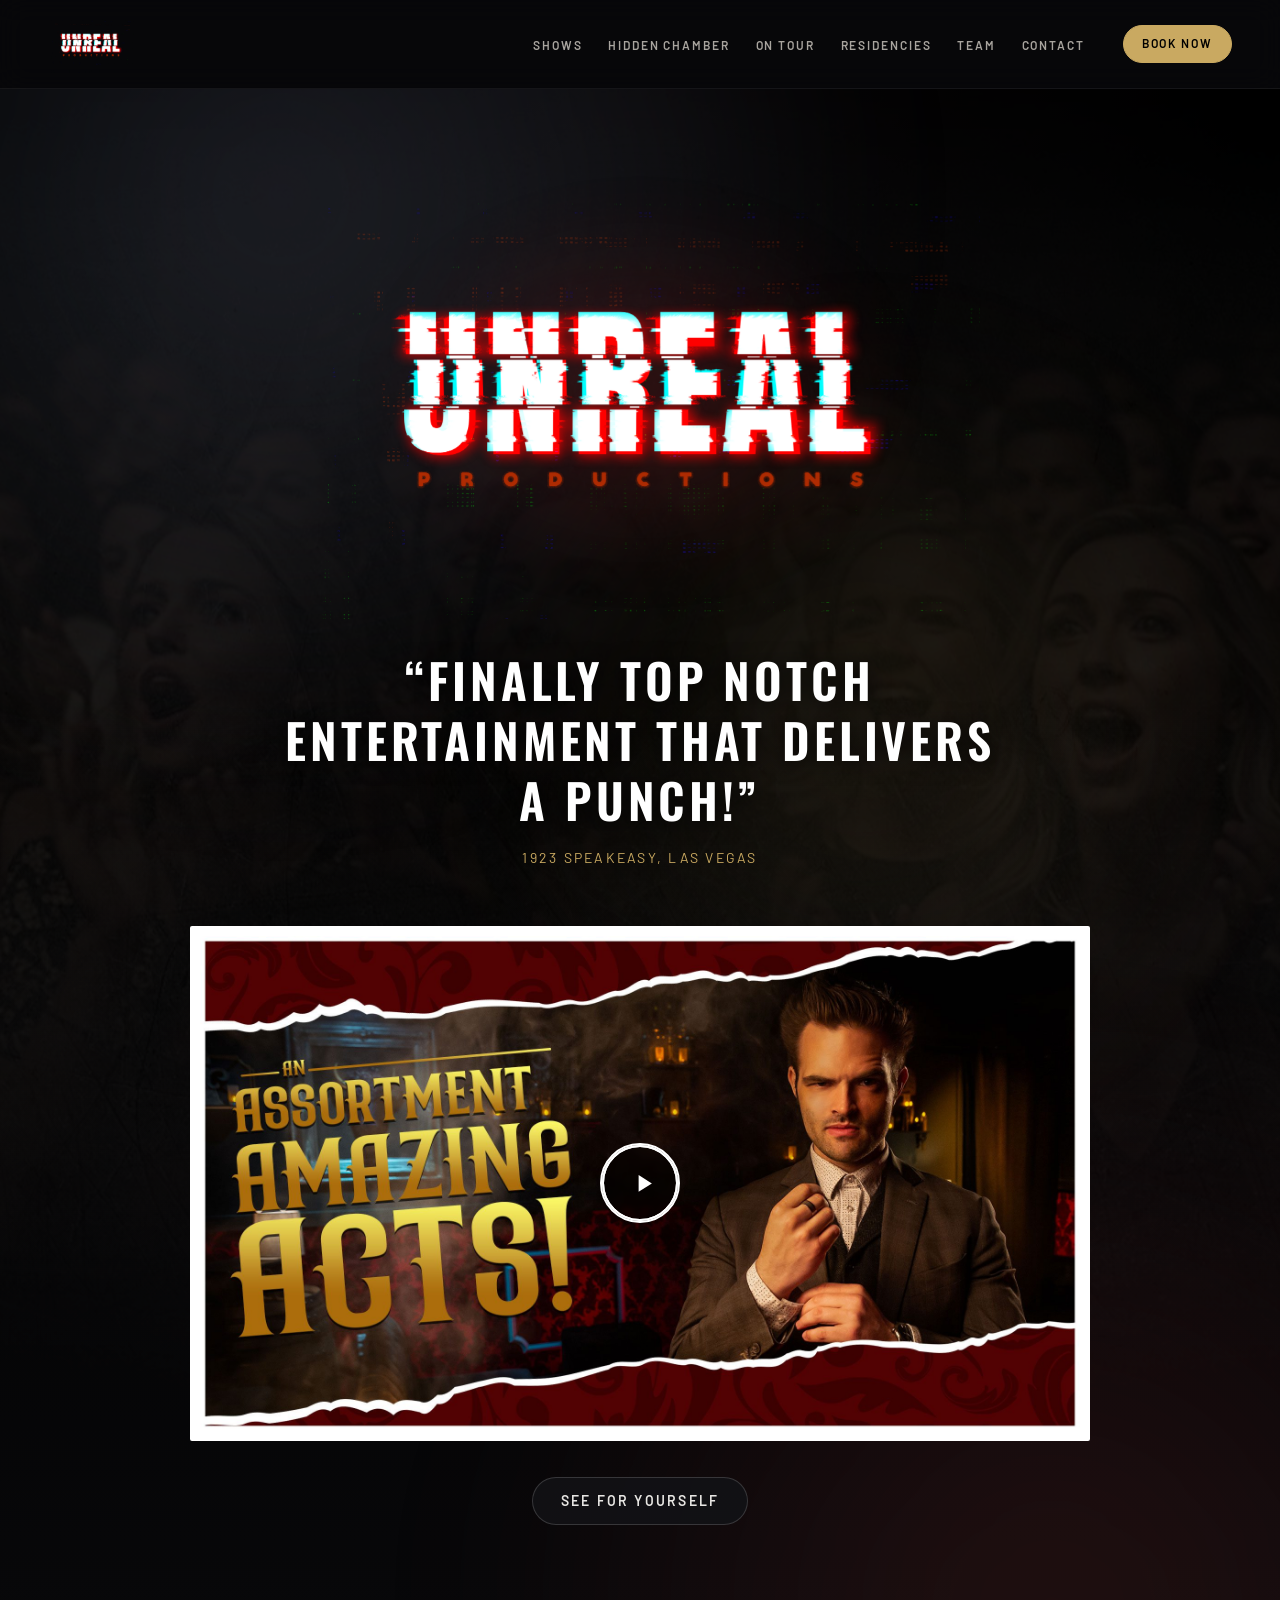
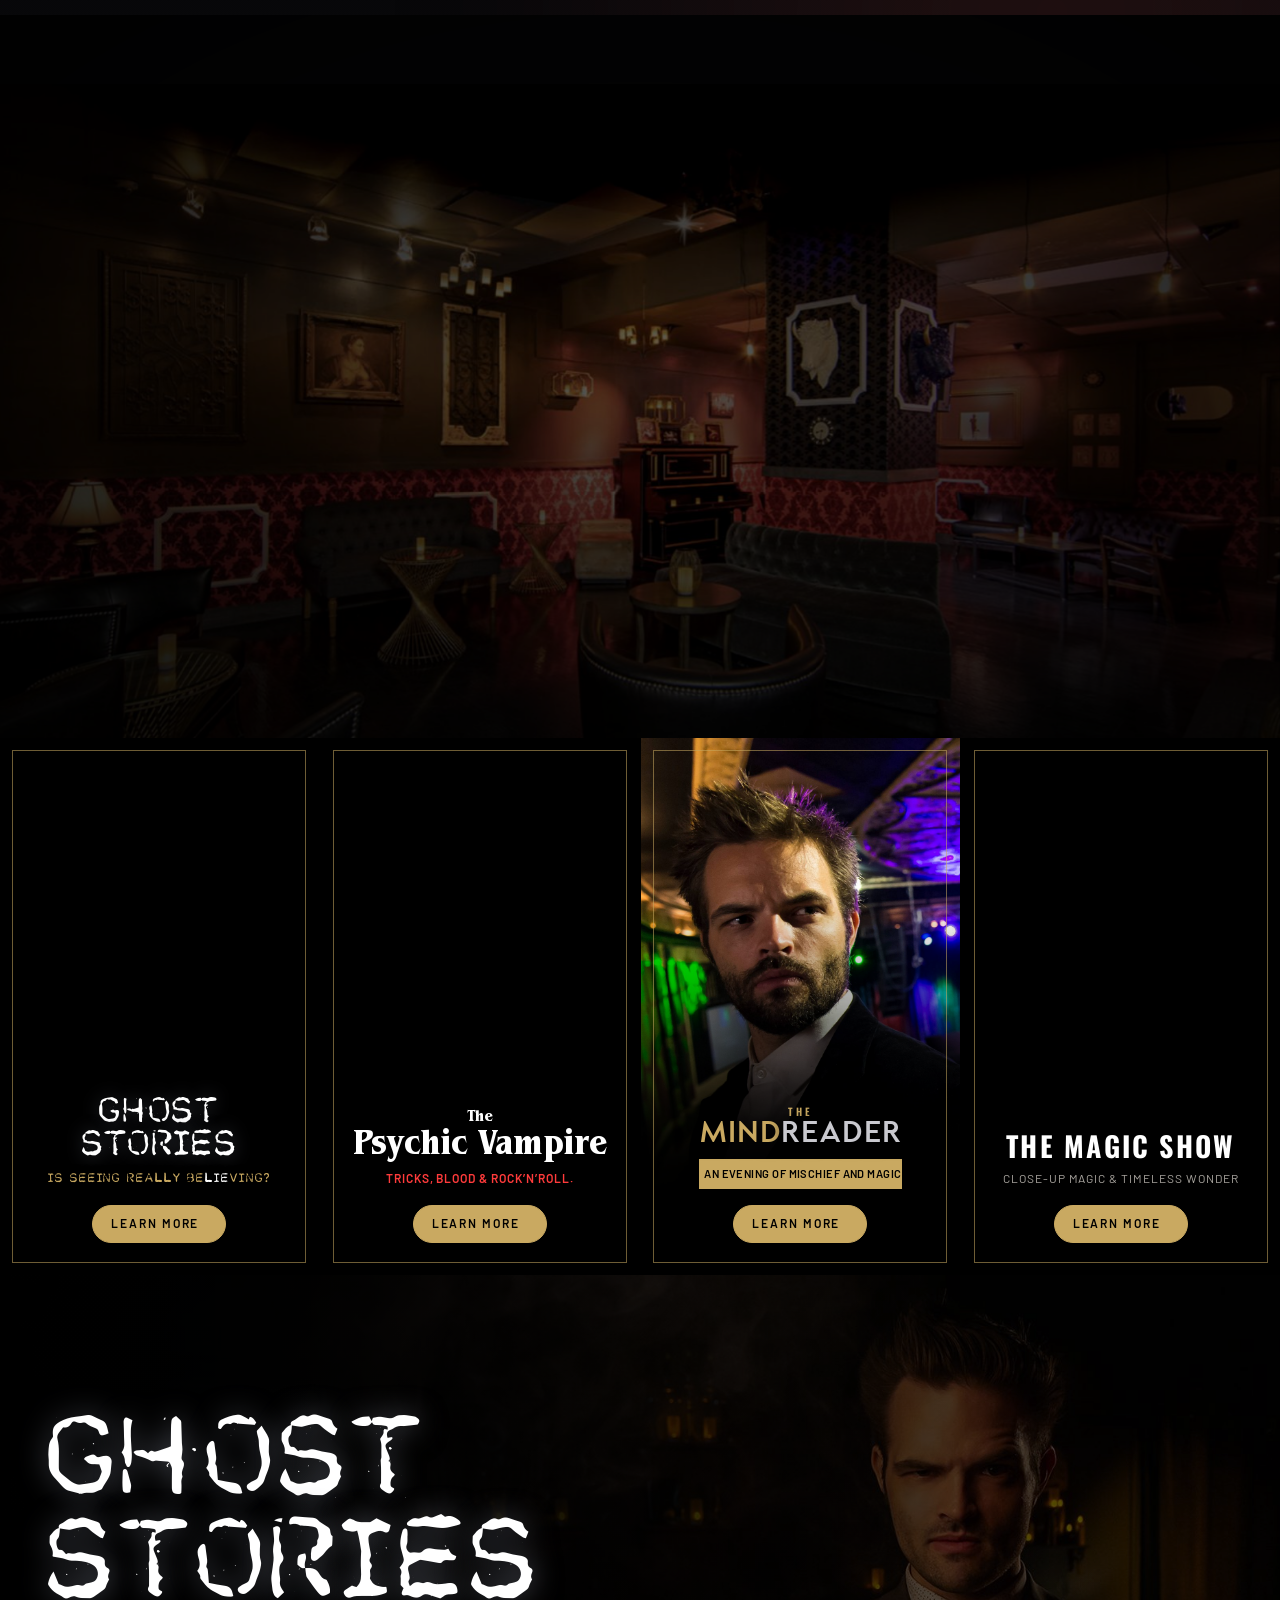
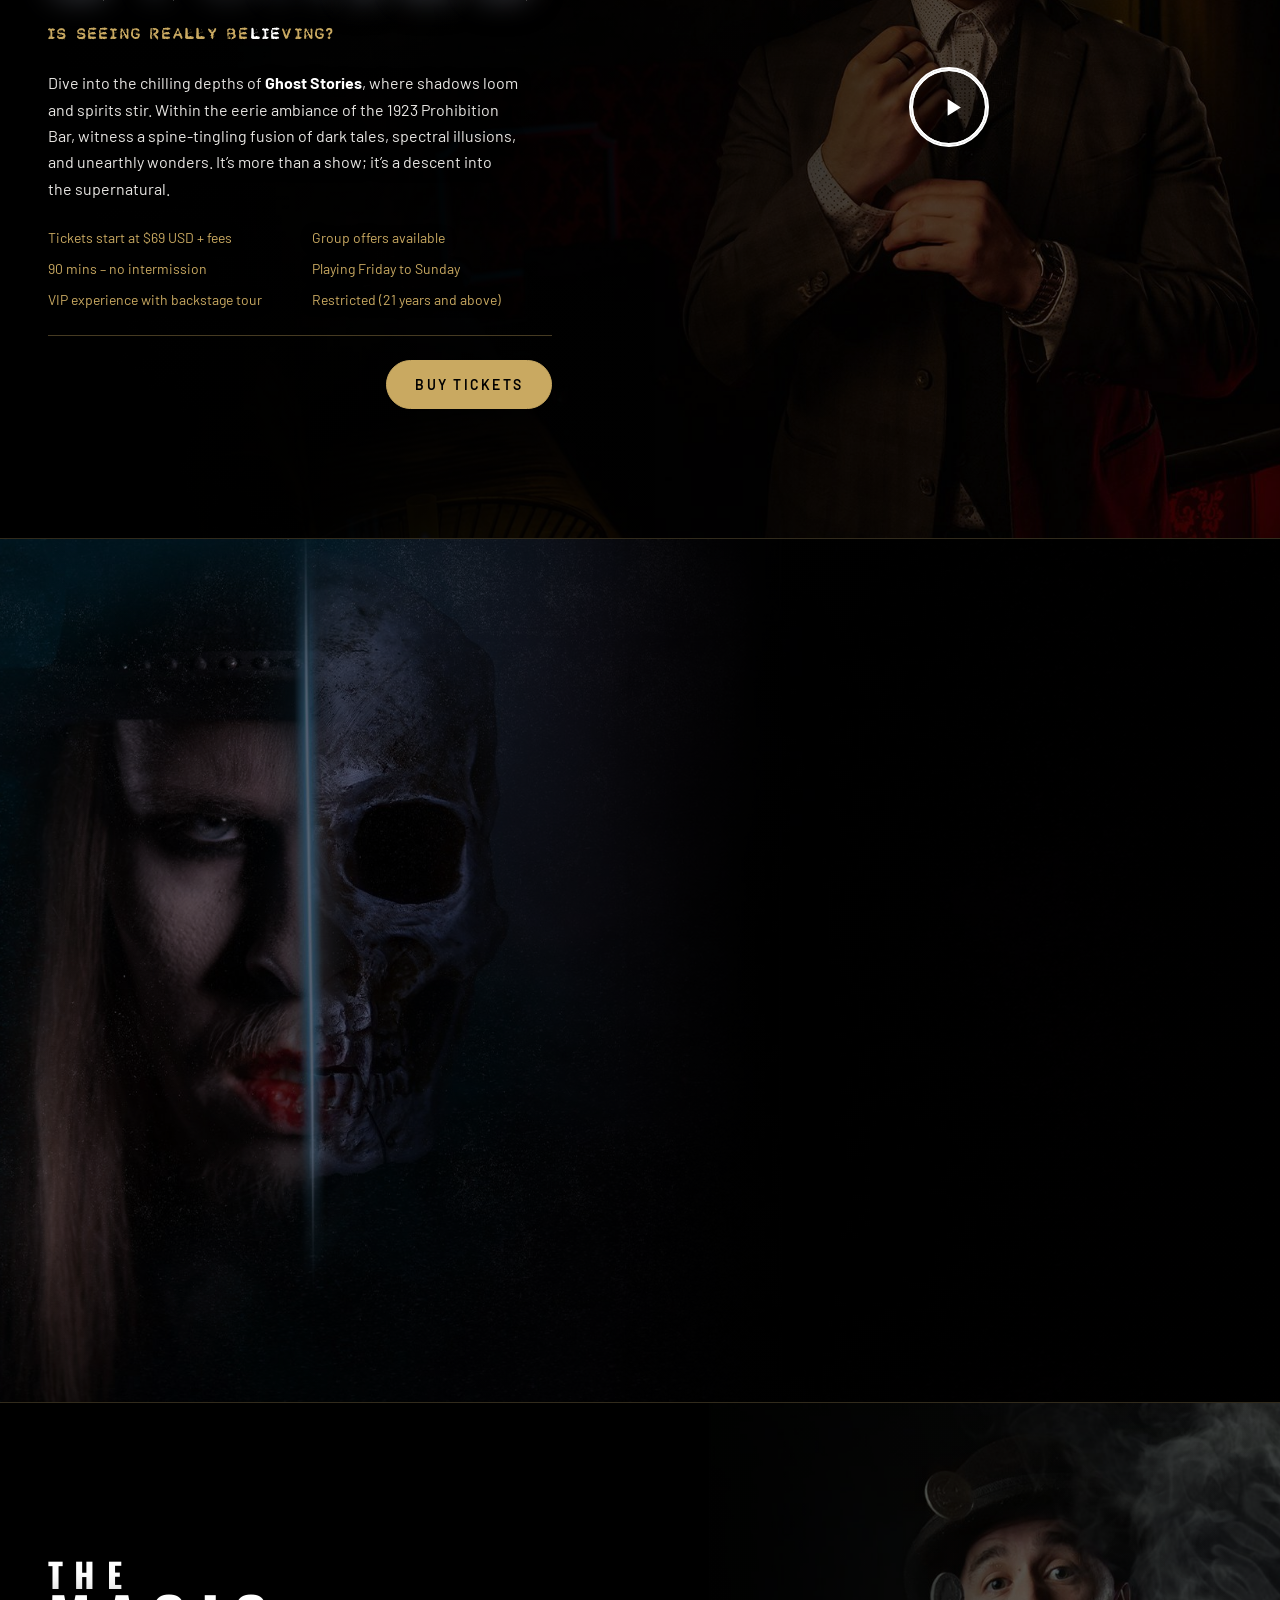
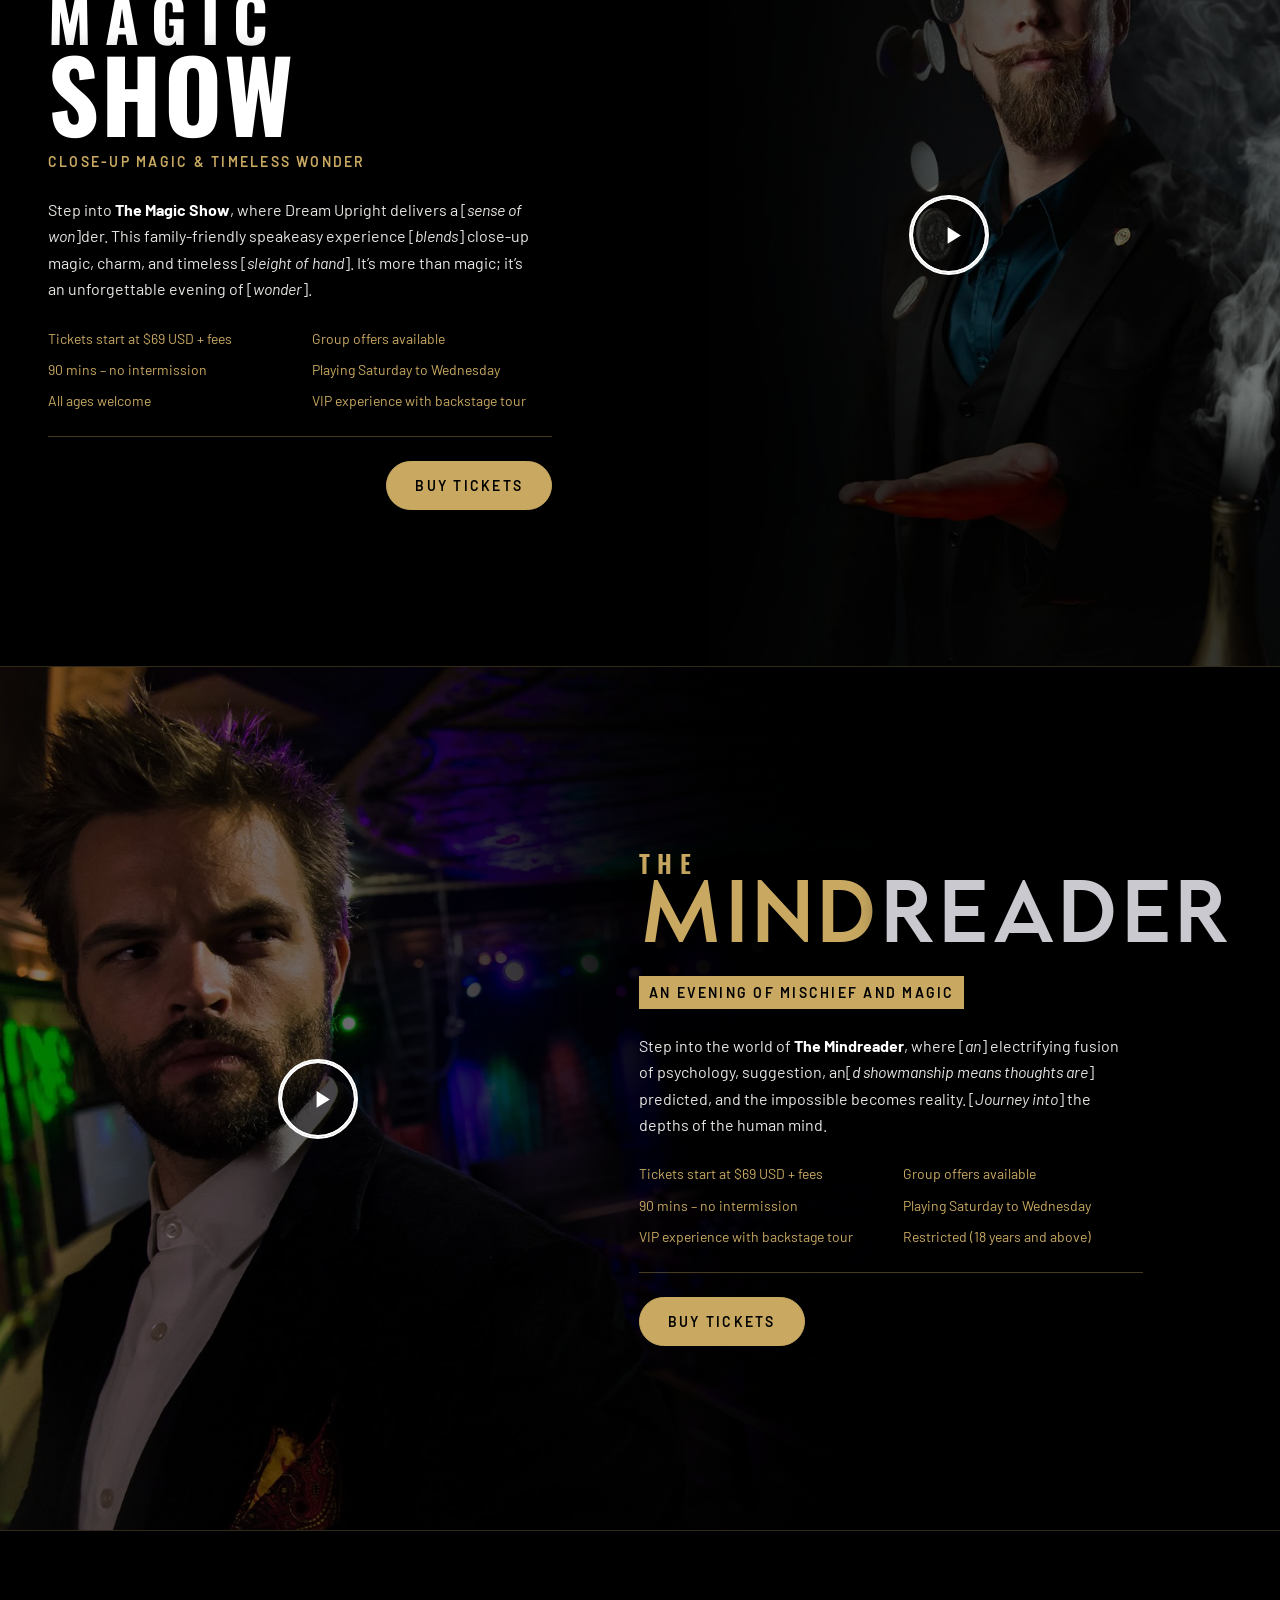
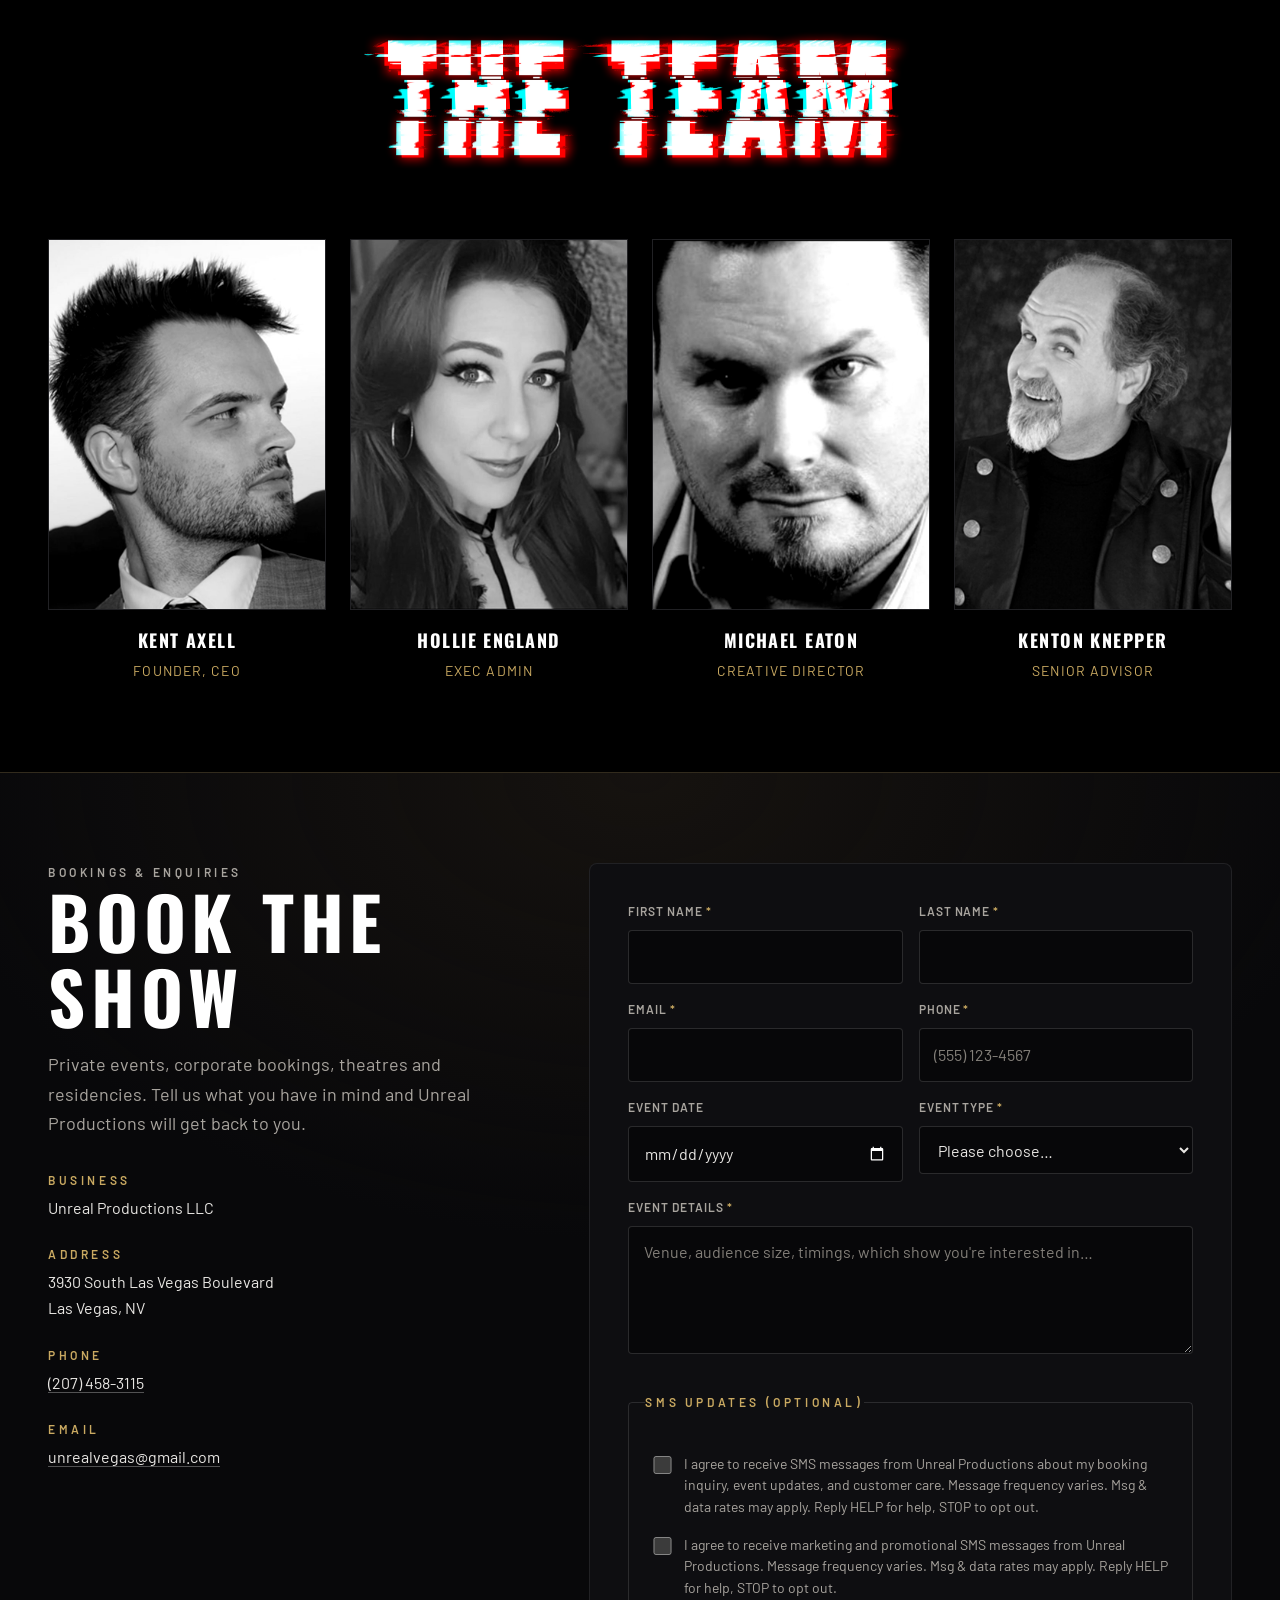
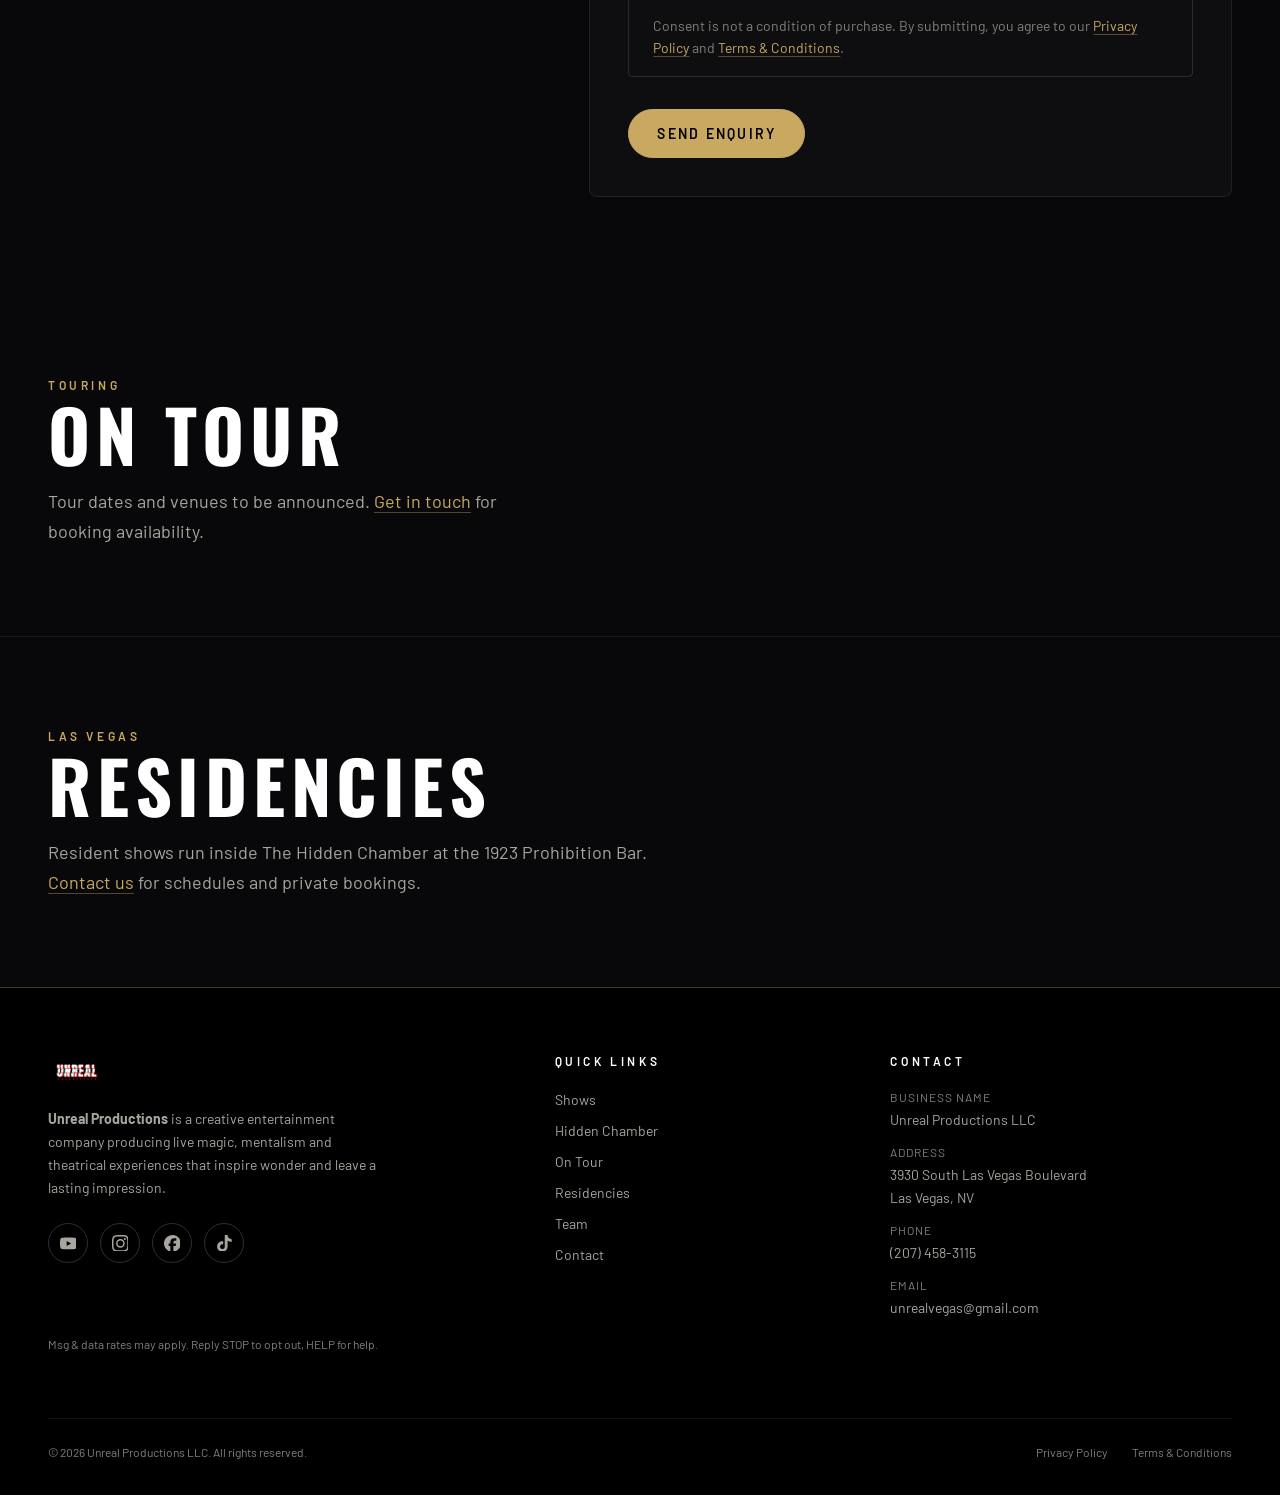
==== commit 4647fa47: "Add show reels and update Ghost Stories listing Videos - Self-host four showreels in assets/video/ a" ====
--- a/index.html
+++ b/index.html
@@ -300,19 +300,21 @@
           <li>90 mins &ndash; no intermission</li>
           <li>VIP experience with backstage tour</li>
           <li>Group offers available</li>
-          <li>Playing Saturday to Wednesday</li>
-          <li>Restricted (18 years and above)</li>
+          <li>Playing Friday to Sunday</li>
+          <li>Restricted (21 years and above)</li>
         </ul>
 
         <div class="feature__cta feature__cta--end">
-          <a class="btn btn--gold" href="#contact">Buy Tickets<span class="sr-only"> for Ghost Stories</span></a>
+          <a class="btn btn--gold" href="https://fareharbor.com/embeds/book/1923lv/items/463120/calendar/2026/09/?flow=875034&amp;full-items=yes"
+             target="_blank" rel="noopener">Buy Tickets<span class="sr-only"> for Ghost Stories (opens the booking page in a new tab)</span></a>
         </div>
       </div>
 
       <div class="feature__media" data-reveal="right">
         <button class="play-btn" type="button"
-                data-video="TODO_YOUTUBE_ID"
-                data-video-title="Ghost Stories — trailer">
+                data-video-src="assets/video/ghost-stories.webm"
+                data-video-poster="assets/images/ghost-stories-card.jpg"
+                data-video-title="Ghost Stories — showreel">
           <span class="play-btn__ring" aria-hidden="true"></span>
           <span class="play-btn__ring play-btn__ring--delay" aria-hidden="true"></span>
           <svg viewBox="0 0 24 24" aria-hidden="true"><path d="M8 5v14l11-7z"/></svg>
@@ -369,8 +371,9 @@
 
       <div class="feature__media" data-reveal="left">
         <button class="play-btn" type="button"
-                data-video="TODO_YOUTUBE_ID"
-                data-video-title="The Psychic Vampire — trailer">
+                data-video-src="assets/video/psychic-vampire.webm"
+                data-video-poster="assets/images/psychic-vampire-card.jpg"
+                data-video-title="The Psychic Vampire — showreel">
           <span class="play-btn__ring" aria-hidden="true"></span>
           <span class="play-btn__ring play-btn__ring--delay" aria-hidden="true"></span>
           <svg viewBox="0 0 24 24" aria-hidden="true"><path d="M8 5v14l11-7z"/></svg>
@@ -433,8 +436,9 @@
 
       <div class="feature__media" data-reveal="right">
         <button class="play-btn" type="button"
-                data-video="TODO_YOUTUBE_ID"
-                data-video-title="The Magic Show — trailer">
+                data-video-src="assets/video/magic-show.webm"
+                data-video-poster="assets/images/magic-show-card.jpg"
+                data-video-title="The Magic Show — showreel">
           <span class="play-btn__ring" aria-hidden="true"></span>
           <span class="play-btn__ring play-btn__ring--delay" aria-hidden="true"></span>
           <svg viewBox="0 0 24 24" aria-hidden="true"><path d="M8 5v14l11-7z"/></svg>
@@ -494,8 +498,9 @@
 
       <div class="feature__media" data-reveal="left">
         <button class="play-btn" type="button"
-                data-video="TODO_YOUTUBE_ID"
-                data-video-title="The Mindreader — trailer">
+                data-video-src="assets/video/mindreader.mp4"
+                data-video-poster="assets/images/mindreader-card.jpg"
+                data-video-title="The Mindreader — showreel">
           <span class="play-btn__ring" aria-hidden="true"></span>
           <span class="play-btn__ring play-btn__ring--delay" aria-hidden="true"></span>
           <svg viewBox="0 0 24 24" aria-hidden="true"><path d="M8 5v14l11-7z"/></svg>
--- a/css/layout.css
+++ b/css/layout.css
@@ -683,12 +683,14 @@
   .show-marquee {
     overflow-x: auto;
     scroll-snap-type: x proximity;
-    scroll-padding-inline: var(--gutter);
   }
+  /* No padding-inline here. A gutter on a scroll track becomes a dead strip
+     of background at whichever end the row is resting against — 16px on the
+     left at the start, 16px on the right once swiped to the end. The cards
+     run edge to edge instead, matching the desktop grid. */
   .show-marquee__track {
     display: flex;
     width: max-content;
-    padding-inline: var(--gutter);
   }
   .show-card {
     flex: 0 0 auto;
@@ -1443,6 +1445,31 @@
   width: 100%; height: 100%;
   border: 0;
   display: block;
+  background: var(--c-black);
+}
+/* Self-hosted reels are letterboxed rather than cropped — a showreel's
+   framing is deliberate. */
+.lightbox__panel video { object-fit: contain; }
+
+/* Shown when there is no video wired up, or the browser cannot decode it. */
+.lightbox__notice {
+  display: grid;
+  place-items: center;
+  height: 100%;
+  padding: var(--sp-6);
+  text-align: center;
+  color: var(--c-text-dim);
+}
+.lightbox__notice-title {
+  color: var(--c-gold);
+  font-weight: 600;
+  letter-spacing: var(--ls-wide);
+  text-transform: uppercase;
+  margin-bottom: var(--sp-3);
+}
+.lightbox__notice code {
+  color: var(--c-text);
+  font-size: 0.9em;
 }
 
 .lightbox__close {
